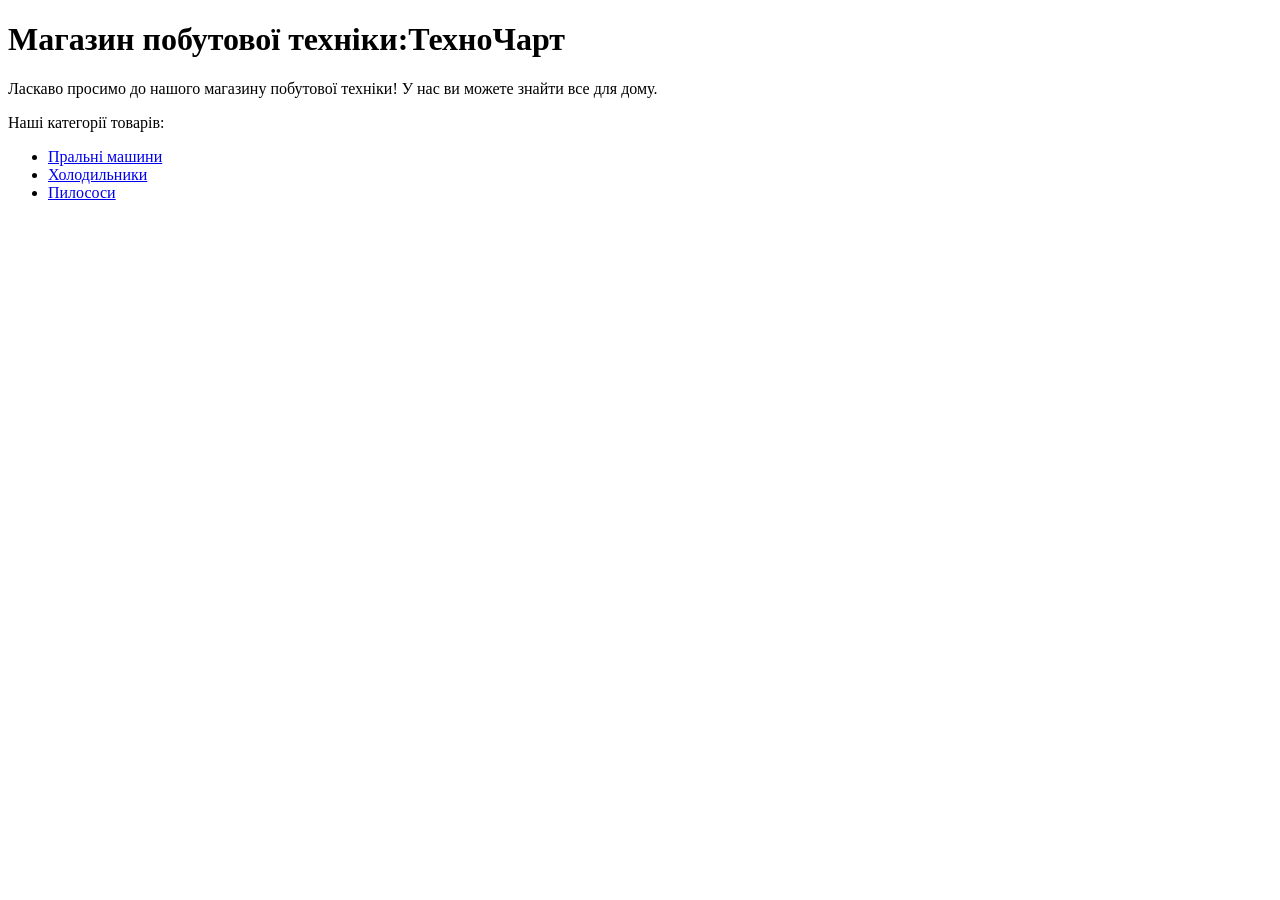
==== index.html @ 2d221dd0 "onevers" ====
<!DOCTYPE html>
<html>

<head>
    <meta charset="UTF-8">
    <meta name="author" content="Сєчко Юліан">
    <title>Магазин побутової техніки</title>
</head>

<body>

    <h1>Магазин побутової техніки:ТехноЧарт</h1>

    <p>Ласкаво просимо до нашого магазину побутової техніки! У нас ви можете знайти все для дому.</p>

    <p>Наші категорії товарів:</p>
    <ul>
        <li><a href="pralka.html">Пральні машини</a></li>
        <li><a href="holodylnyk.html">Холодильники</a></li>
        <li><a href="pylosos.html">Пилососи</a></li>
    </ul>

</body>

</html>
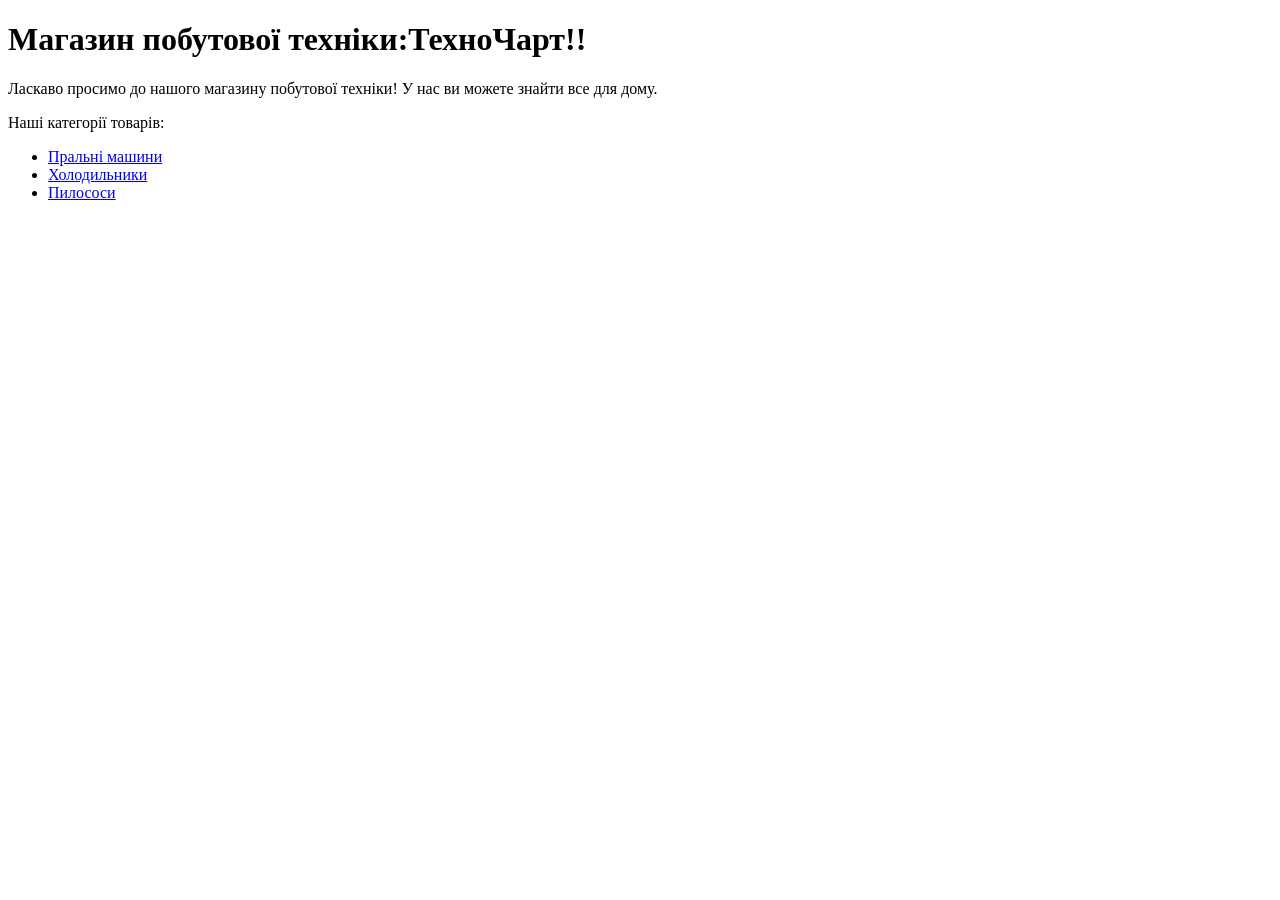
==== commit b72e7120: "першаверсія" ====
--- a/index.html
+++ b/index.html
@@ -9,7 +9,7 @@
 
 <body>
 
-    <h1>Магазин побутової техніки:ТехноЧарт</h1>
+    <h1>Магазин побутової техніки:ТехноЧарт!!</h1>
 
     <p>Ласкаво просимо до нашого магазину побутової техніки! У нас ви можете знайти все для дому.</p>
 
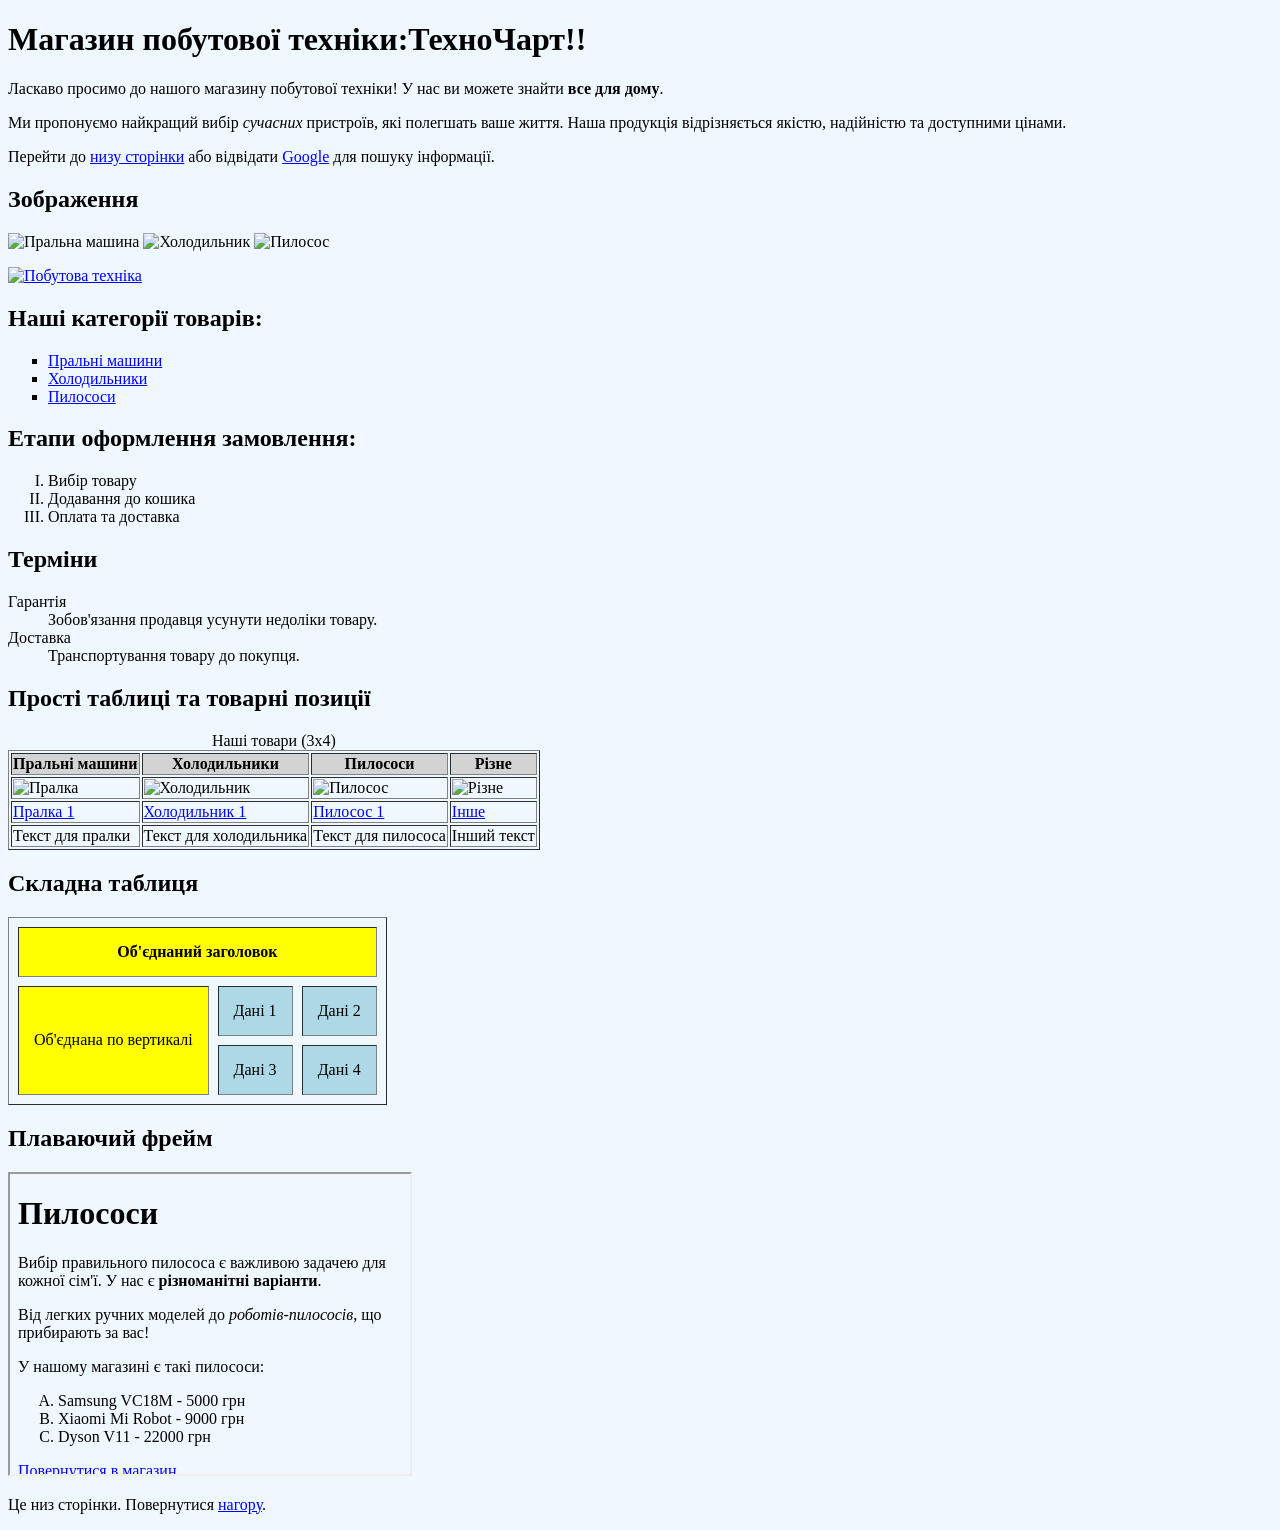
==== commit 1272e9bd: "update1" ====
--- a/index.html
+++ b/index.html
@@ -7,18 +7,121 @@
     <title>Магазин побутової техніки</title>
 </head>
 
-<body>
+<body bgcolor="#f0f8ff" link="blue" vlink="purple" alink="red">
 
-    <h1>Магазин побутової техніки:ТехноЧарт!!</h1>
+    <h1 id="top">Магазин побутової техніки:ТехноЧарт!!</h1>
 
-    <p>Ласкаво просимо до нашого магазину побутової техніки! У нас ви можете знайти все для дому.</p>
+    <p>Ласкаво просимо до нашого магазину побутової техніки! У нас ви можете знайти <b>все для дому</b>.</p>
 
-    <p>Наші категорії товарів:</p>
-    <ul>
+    <p>Ми пропонуємо найкращий вибір <i>сучасних</i> пристроїв, які полегшать ваше життя. Наша продукція відрізняється
+        якістю, надійністю та доступними цінами.</p>
+
+    <p>Перейти до <a href="#bottom">низу сторінки</a> або відвідати <a href="https://google.com"
+            target="_blank">Google</a> для пошуку інформації.</p>
+
+    <h2>Зображення</h2>
+    <p>
+     
+        <img src="https://images.unsplash.com/photo-1584992236310-6edddc08acff?q=80&w=200&h=200&auto=format&fit=crop"
+            alt="Пральна машина">
+
+        
+        <img src="https://images.unsplash.com/photo-1584622650111-993a426fbf0a?q=80&w=200&h=200&auto=format&fit=crop"
+            width="100" height="100" alt="Холодильник">
+
+        <img src="https://images.unsplash.com/photo-1558317374-067fb5f30001?q=80&w=200&h=200&auto=format&fit=crop"
+            width="400" height="400" alt="Пилосос">
+    </p>
+
+    <p>
+ 
+        <a href="https://images.unsplash.com/photo-1626806787426-5911abf4ca5b?q=80&w=800&auto=format&fit=crop"
+            target="_blank">
+            <img src="https://images.unsplash.com/photo-1626806787426-5911abf4ca5b?q=80&w=200&h=200&auto=format&fit=crop"
+                alt="Побутова техніка">
+        </a>
+    </p>
+
+    <h2>Наші категорії товарів:</h2>
+    <ul type="square">
         <li><a href="pralka.html">Пральні машини</a></li>
-        <li><a href="holodylnyk.html">Холодильники</a></li>
+        <li><a href="holodylnyk.html#models">Холодильники</a></li>
         <li><a href="pylosos.html">Пилососи</a></li>
     </ul>
+
+    <h2>Етапи оформлення замовлення:</h2>
+    <ol type="I">
+        <li>Вибір товару</li>
+        <li>Додавання до кошика</li>
+        <li>Оплата та доставка</li>
+    </ol>
+
+    <h2>Терміни</h2>
+    <dl>
+        <dt>Гарантія</dt>
+        <dd>Зобов'язання продавця усунути недоліки товару.</dd>
+        <dt>Доставка</dt>
+        <dd>Транспортування товару до покупця.</dd>
+    </dl>
+
+    <h2>Прості таблиці та товарні позиції</h2>
+    <table border="1">
+        <caption>Наші товари (3x4)</caption>
+        <tr bgcolor="lightgray">
+            <th>Пральні машини</th>
+            <th>Холодильники</th>
+            <th>Пилососи</th>
+            <th>Різне</th>
+        </tr>
+        <tr>
+            <td><img src="https://images.unsplash.com/photo-1584992236310-6edddc08acff?q=80&w=50&h=50&auto=format&fit=crop"
+                    alt="Пралка"></td>
+            <td><img src="https://images.unsplash.com/photo-1584622650111-993a426fbf0a?q=80&w=50&h=50&auto=format&fit=crop"
+                    alt="Холодильник"></td>
+            <td><img src="https://images.unsplash.com/photo-1558317374-067fb5f30001?q=80&w=50&h=50&auto=format&fit=crop"
+                    alt="Пилосос"></td>
+            <td><img src="https://images.unsplash.com/photo-1626806787426-5911abf4ca5b?q=80&w=50&h=50&auto=format&fit=crop"
+                    alt="Різне"></td>
+        </tr>
+        <tr>
+            <td><a href="pralka.html">Пралка 1</a></td>
+            <td><a href="holodylnyk.html">Холодильник 1</a></td>
+            <td><a href="pylosos.html">Пилосос 1</a></td>
+            <td><a href="index.html">Інше</a></td>
+        </tr>
+        <tr>
+            <td>Текст для пралки</td>
+            <td>Текст для холодильника</td>
+            <td>Текст для пилососа</td>
+            <td>Інший текст</td>
+        </tr>
+    </table>
+
+    <h2>Складна таблиця</h2>
+    <table border="1" cellspacing="9" cellpadding="15">
+        <colgroup>
+            <col span="1" style="background-color: yellow;">
+            <col span="2" style="background-color: lightblue;">
+        </colgroup>
+        <tr align="center">
+            <th colspan="3">Об'єднаний заголовок</th>
+        </tr>
+        <tr align="right">
+            <td rowspan="2">Об'єднана по вертикалі</td>
+            <td>Дані 1</td>
+            <td>Дані 2</td>
+        </tr>
+        <tr align="left">
+            <td>Дані 3</td>
+            <td>Дані 4</td>
+        </tr>
+    </table>
+
+    <h2>Плаваючий фрейм</h2>
+    <iframe src="pylosos.html" width="400" height="300" name="myiframe">Ваш браузер не підтримує плаваючі
+        фрейми.</iframe>
+
+    <p id="bottom">Це низ сторінки. Повернутися <a href="#top">нагору</a>.</p>
 
 </body>
 
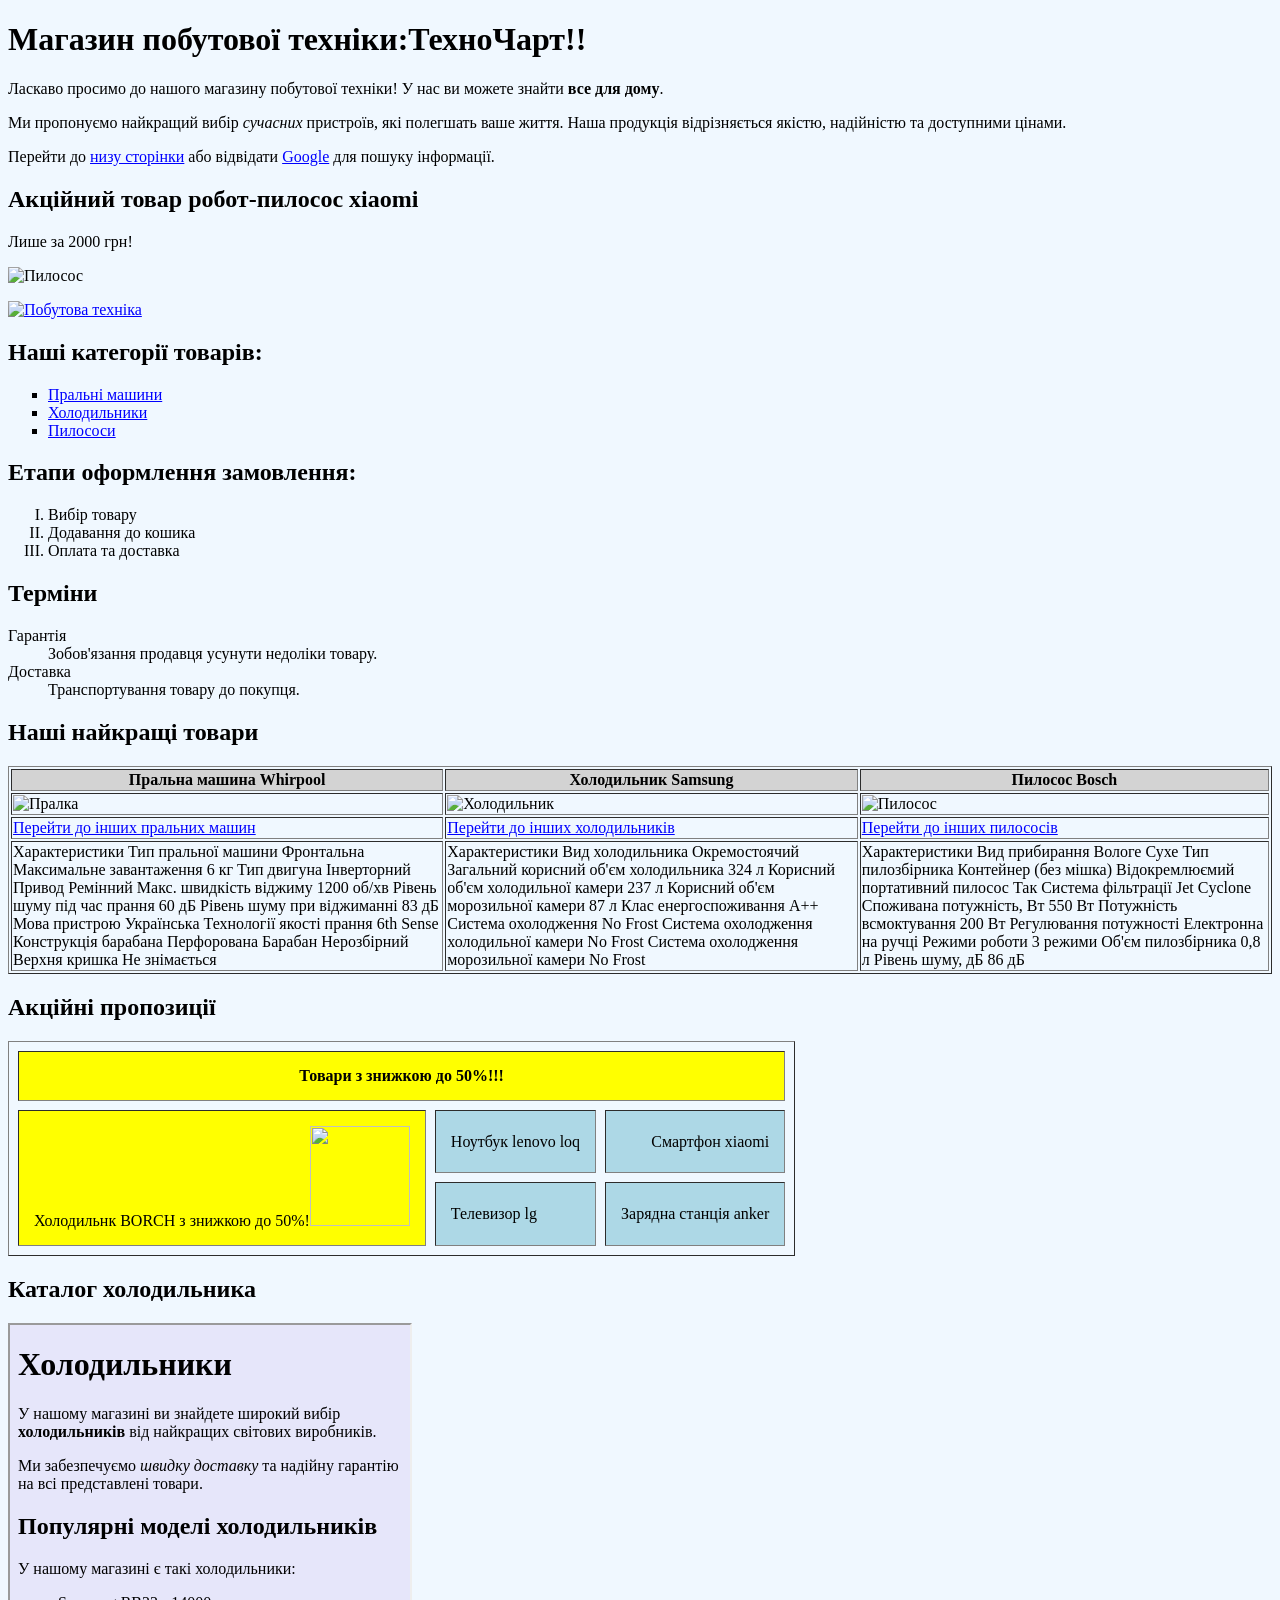
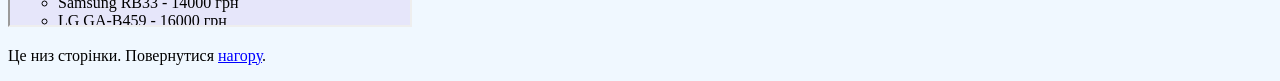
==== commit ce99db79: "Перша зміна" ====
--- a/index.html
+++ b/index.html
@@ -19,22 +19,15 @@
     <p>Перейти до <a href="#bottom">низу сторінки</a> або відвідати <a href="https://google.com"
             target="_blank">Google</a> для пошуку інформації.</p>
 
-    <h2>Зображення</h2>
+    <h2>Акційний товар робот-пилосос xiaomi</h2>
+    <p>Лише за 2000 грн!</p>
     <p>
-     
-        <img src="https://images.unsplash.com/photo-1584992236310-6edddc08acff?q=80&w=200&h=200&auto=format&fit=crop"
-            alt="Пральна машина">
-
-        
-        <img src="https://images.unsplash.com/photo-1584622650111-993a426fbf0a?q=80&w=200&h=200&auto=format&fit=crop"
-            width="100" height="100" alt="Холодильник">
-
         <img src="https://images.unsplash.com/photo-1558317374-067fb5f30001?q=80&w=200&h=200&auto=format&fit=crop"
             width="400" height="400" alt="Пилосос">
     </p>
 
     <p>
- 
+
         <a href="https://images.unsplash.com/photo-1626806787426-5911abf4ca5b?q=80&w=800&auto=format&fit=crop"
             target="_blank">
             <img src="https://images.unsplash.com/photo-1626806787426-5911abf4ca5b?q=80&w=200&h=200&auto=format&fit=crop"
@@ -64,14 +57,12 @@
         <dd>Транспортування товару до покупця.</dd>
     </dl>
 
-    <h2>Прості таблиці та товарні позиції</h2>
+    <h2>Наші найкращі товари</h2>
     <table border="1">
-        <caption>Наші товари (3x4)</caption>
         <tr bgcolor="lightgray">
-            <th>Пральні машини</th>
-            <th>Холодильники</th>
-            <th>Пилососи</th>
-            <th>Різне</th>
+            <th>Пральна машина Whirpool</th>
+            <th>Холодильник Samsung</th>
+            <th>Пилосос Bosch</th>
         </tr>
         <tr>
             <td><img src="https://images.unsplash.com/photo-1584992236310-6edddc08acff?q=80&w=50&h=50&auto=format&fit=crop"
@@ -80,45 +71,106 @@
                     alt="Холодильник"></td>
             <td><img src="https://images.unsplash.com/photo-1558317374-067fb5f30001?q=80&w=50&h=50&auto=format&fit=crop"
                     alt="Пилосос"></td>
-            <td><img src="https://images.unsplash.com/photo-1626806787426-5911abf4ca5b?q=80&w=50&h=50&auto=format&fit=crop"
-                    alt="Різне"></td>
         </tr>
         <tr>
-            <td><a href="pralka.html">Пралка 1</a></td>
-            <td><a href="holodylnyk.html">Холодильник 1</a></td>
-            <td><a href="pylosos.html">Пилосос 1</a></td>
-            <td><a href="index.html">Інше</a></td>
+            <td><a href="pralka.html">Перейти до інших пральних машин</a></td>
+            <td><a href="holodylnyk.html">Перейти до інших холодильників</a></td>
+            <td><a href="pylosos.html">Перейти до інших пилососів</a></td>
         </tr>
         <tr>
-            <td>Текст для пралки</td>
-            <td>Текст для холодильника</td>
-            <td>Текст для пилососа</td>
-            <td>Інший текст</td>
+            <td>Характеристики
+                Тип пральної машини
+                Фронтальна
+                Максимальне завантаження
+                6 кг
+                Тип двигуна
+                Інверторний
+                Привод
+                Ремінний
+                Макс. швидкість віджиму
+                1200 об/хв
+                Рівень шуму під час прання
+                60 дБ
+                Рівень шуму при віджиманні
+                83 дБ
+                Мова пристрою
+                Українська
+                Технології якості прання
+                6th Sense
+                Конструкція барабана
+                Перфорована
+                Барабан
+                Нерозбірний
+                Верхня кришка
+                Не знімається
+            </td>
+            <td>Характеристики
+                Вид холодильника
+                Окремостоячий
+                Загальний корисний об'єм холодильника
+                324 л
+                Корисний об'єм холодильної камери
+                237 л
+                Корисний об'єм морозильної камери
+                87 л
+                Клас енергоспоживання
+                A++
+                Система охолодження
+                No Frost
+                Система охолодження холодильної камери
+                No Frost
+                Система охолодження морозильної камери
+                No Frost</td>
+            <td> Характеристики
+                Вид прибирання
+                Вологе
+                Сухе
+                Тип пилозбірника
+                Контейнер (без мішка)
+                Відокремлюємий портативний пилосос
+                Так
+                Система фільтрації
+                Jet Cyclone
+                Споживана потужність, Вт
+                550 Вт
+                Потужність всмоктування
+                200 Вт
+                Регулювання потужності
+                Електронна на ручці
+                Режими роботи
+                3 режими
+                Об'єм пилозбірника
+                0,8 л
+                Рівень шуму, дБ
+                86 дБ</td>
         </tr>
     </table>
 
-    <h2>Складна таблиця</h2>
+    <h2>Акційні пропозиції</h2>
     <table border="1" cellspacing="9" cellpadding="15">
         <colgroup>
             <col span="1" style="background-color: yellow;">
             <col span="2" style="background-color: lightblue;">
         </colgroup>
         <tr align="center">
-            <th colspan="3">Об'єднаний заголовок</th>
+            <th colspan="3">Товари з знижкою до 50%!!!</th>
         </tr>
         <tr align="right">
-            <td rowspan="2">Об'єднана по вертикалі</td>
-            <td>Дані 1</td>
-            <td>Дані 2</td>
+            <td rowspan="2">Холодильнк BORCH з знижкою до 50%!<img
+                    src="https://scdn.comfy.ua/89fc351a-22e7-41ee-8321-f8a9356ca351/https://cdn.comfy.ua/media/catalog/product/b/o/bosch_kgn36vl326.jpg/w_1440"
+                    width="100" height="100">
+            </td>
+            <td>Ноутбук lenovo loq</td>
+            <td>Смартфон xiaomi</td>
         </tr>
         <tr align="left">
-            <td>Дані 3</td>
-            <td>Дані 4</td>
+            <td>Телевизор lg</td>
+            <td>Зарядна станція anker</td>
         </tr>
     </table>
 
-    <h2>Плаваючий фрейм</h2>
-    <iframe src="pylosos.html" width="400" height="300" name="myiframe">Ваш браузер не підтримує плаваючі
+    <h2>Каталог холодильника</h2>
+    <iframe src="holodylnyk.html" width="400" height="300" name="myiframe">Ваш браузер не підтримує плаваючі
         фрейми.</iframe>
 
     <p id="bottom">Це низ сторінки. Повернутися <a href="#top">нагору</a>.</p>
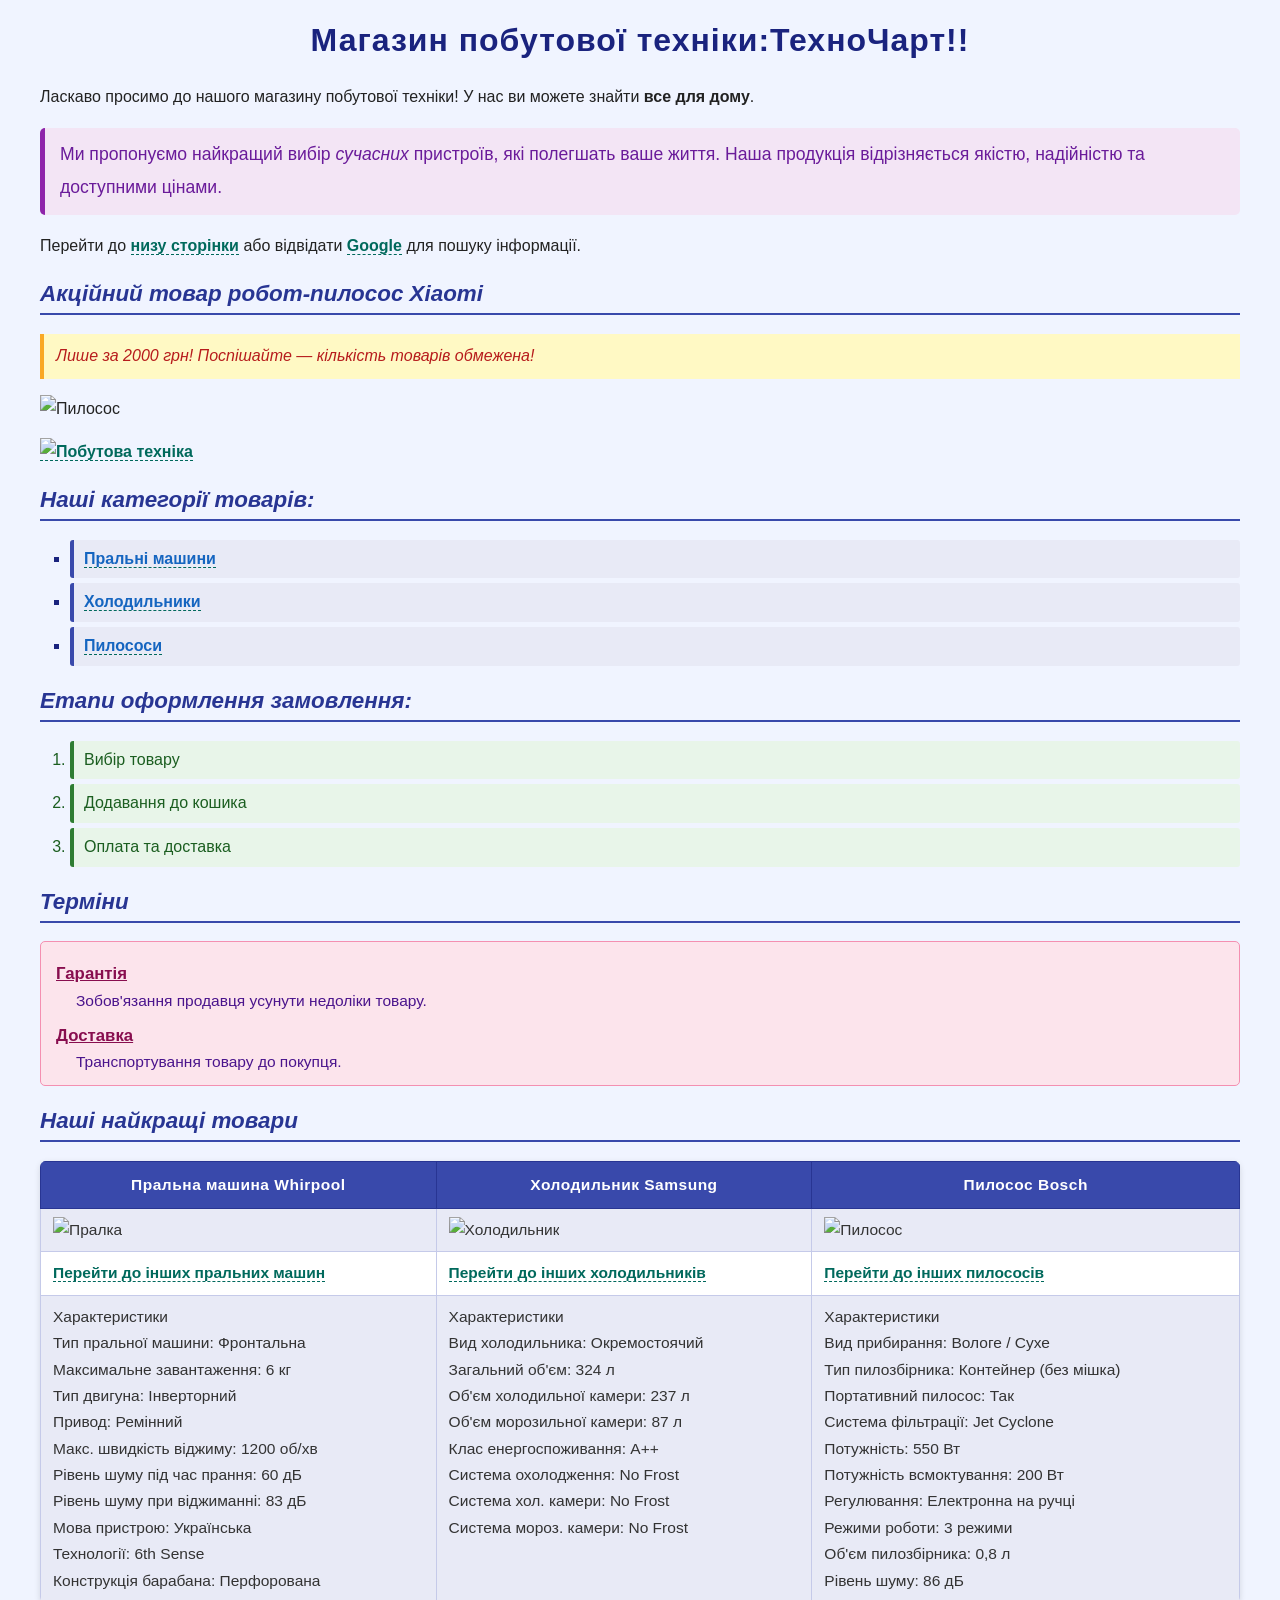
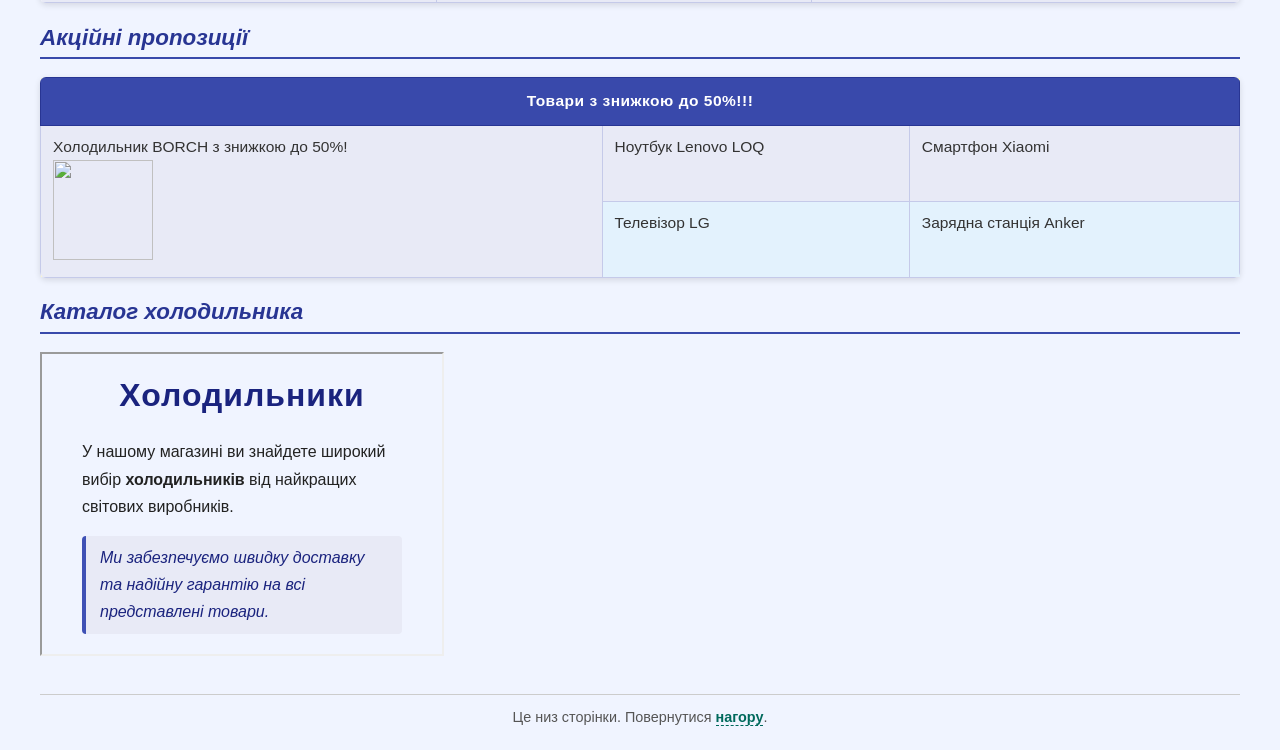
==== commit f0bf6a6d: "підключення CSS" ====
--- a/index.html
+++ b/index.html
@@ -5,29 +5,57 @@
     <meta charset="UTF-8">
     <meta name="author" content="Сєчко Юліан">
     <title>Магазин побутової техніки</title>
+
+
+    <link rel="stylesheet" href="styles.css">
+
+
+    <style>
+        a {
+            color: #00695c;
+            text-decoration: none;
+            font-weight: bold;
+            border-bottom: 1px dashed #00695c;
+        }
+
+        a:hover {
+            color: #004d40;
+            border-bottom: 2px solid #004d40;
+        }
+
+        a:visited {
+            color: #4a148c;
+        }
+    </style>
 </head>
 
-<body bgcolor="#f0f8ff" link="blue" vlink="purple" alink="red">
+<body>
 
     <h1 id="top">Магазин побутової техніки:ТехноЧарт!!</h1>
 
     <p>Ласкаво просимо до нашого магазину побутової техніки! У нас ви можете знайти <b>все для дому</b>.</p>
 
-    <p>Ми пропонуємо найкращий вибір <i>сучасних</i> пристроїв, які полегшать ваше життя. Наша продукція відрізняється
-        якістю, надійністю та доступними цінами.</p>
+
+    <p
+        style="font-size: 1.1em; color: #6a1b9a; background-color: #f3e5f5; padding: 10px 15px; border-radius: 5px; border-left: 5px solid #8e24aa; line-height: 1.9;">
+        Ми пропонуємо найкращий вибір <i>сучасних</i> пристроїв, які полегшать ваше життя.
+        Наша продукція відрізняється якістю, надійністю та доступними цінами.
+    </p>
 
     <p>Перейти до <a href="#bottom">низу сторінки</a> або відвідати <a href="https://google.com"
             target="_blank">Google</a> для пошуку інформації.</p>
 
-    <h2>Акційний товар робот-пилосос xiaomi</h2>
-    <p>Лише за 2000 грн!</p>
+    <h2>Акційний товар робот-пилосос Xiaomi</h2>
+
+
+    <p class="highlight-paragraph">Лише за 2000 грн! Поспішайте — кількість товарів обмежена!</p>
+
     <p>
         <img src="https://images.unsplash.com/photo-1558317374-067fb5f30001?q=80&w=200&h=200&auto=format&fit=crop"
             width="400" height="400" alt="Пилосос">
     </p>
 
     <p>
-
         <a href="https://images.unsplash.com/photo-1626806787426-5911abf4ca5b?q=80&w=800&auto=format&fit=crop"
             target="_blank">
             <img src="https://images.unsplash.com/photo-1626806787426-5911abf4ca5b?q=80&w=200&h=200&auto=format&fit=crop"
@@ -36,14 +64,14 @@
     </p>
 
     <h2>Наші категорії товарів:</h2>
-    <ul type="square">
+    <ul>
         <li><a href="pralka.html">Пральні машини</a></li>
         <li><a href="holodylnyk.html#models">Холодильники</a></li>
         <li><a href="pylosos.html">Пилососи</a></li>
     </ul>
 
     <h2>Етапи оформлення замовлення:</h2>
-    <ol type="I">
+    <ol>
         <li>Вибір товару</li>
         <li>Додавання до кошика</li>
         <li>Оплата та доставка</li>
@@ -58,8 +86,8 @@
     </dl>
 
     <h2>Наші найкращі товари</h2>
-    <table border="1">
-        <tr bgcolor="lightgray">
+    <table>
+        <tr>
             <th>Пральна машина Whirpool</th>
             <th>Холодильник Samsung</th>
             <th>Пилосос Bosch</th>
@@ -78,94 +106,63 @@
             <td><a href="pylosos.html">Перейти до інших пилососів</a></td>
         </tr>
         <tr>
-            <td>Характеристики
-                Тип пральної машини
-                Фронтальна
-                Максимальне завантаження
-                6 кг
-                Тип двигуна
-                Інверторний
-                Привод
-                Ремінний
-                Макс. швидкість віджиму
-                1200 об/хв
-                Рівень шуму під час прання
-                60 дБ
-                Рівень шуму при віджиманні
-                83 дБ
-                Мова пристрою
-                Українська
-                Технології якості прання
-                6th Sense
-                Конструкція барабана
-                Перфорована
-                Барабан
-                Нерозбірний
-                Верхня кришка
-                Не знімається
+            <td>Характеристики<br>
+                Тип пральної машини: Фронтальна<br>
+                Максимальне завантаження: 6 кг<br>
+                Тип двигуна: Інверторний<br>
+                Привод: Ремінний<br>
+                Макс. швидкість віджиму: 1200 об/хв<br>
+                Рівень шуму під час прання: 60 дБ<br>
+                Рівень шуму при віджиманні: 83 дБ<br>
+                Мова пристрою: Українська<br>
+                Технології: 6th Sense<br>
+                Конструкція барабана: Перфорована
             </td>
-            <td>Характеристики
-                Вид холодильника
-                Окремостоячий
-                Загальний корисний об'єм холодильника
-                324 л
-                Корисний об'єм холодильної камери
-                237 л
-                Корисний об'єм морозильної камери
-                87 л
-                Клас енергоспоживання
-                A++
-                Система охолодження
-                No Frost
-                Система охолодження холодильної камери
-                No Frost
-                Система охолодження морозильної камери
-                No Frost</td>
-            <td> Характеристики
-                Вид прибирання
-                Вологе
-                Сухе
-                Тип пилозбірника
-                Контейнер (без мішка)
-                Відокремлюємий портативний пилосос
-                Так
-                Система фільтрації
-                Jet Cyclone
-                Споживана потужність, Вт
-                550 Вт
-                Потужність всмоктування
-                200 Вт
-                Регулювання потужності
-                Електронна на ручці
-                Режими роботи
-                3 режими
-                Об'єм пилозбірника
-                0,8 л
-                Рівень шуму, дБ
-                86 дБ</td>
+            <td>Характеристики<br>
+                Вид холодильника: Окремостоячий<br>
+                Загальний об'єм: 324 л<br>
+                Об'єм холодильної камери: 237 л<br>
+                Об'єм морозильної камери: 87 л<br>
+                Клас енергоспоживання: A++<br>
+                Система охолодження: No Frost<br>
+                Система хол. камери: No Frost<br>
+                Система мороз. камери: No Frost
+            </td>
+            <td>Характеристики<br>
+                Вид прибирання: Вологе / Сухе<br>
+                Тип пилозбірника: Контейнер (без мішка)<br>
+                Портативний пилосос: Так<br>
+                Система фільтрації: Jet Cyclone<br>
+                Потужність: 550 Вт<br>
+                Потужність всмоктування: 200 Вт<br>
+                Регулювання: Електронна на ручці<br>
+                Режими роботи: 3 режими<br>
+                Об'єм пилозбірника: 0,8 л<br>
+                Рівень шуму: 86 дБ
+            </td>
         </tr>
     </table>
 
     <h2>Акційні пропозиції</h2>
-    <table border="1" cellspacing="9" cellpadding="15">
+    <table cellspacing="9" cellpadding="15">
         <colgroup>
-            <col span="1" style="background-color: yellow;">
-            <col span="2" style="background-color: lightblue;">
+            <col span="1" style="background-color: #fff9c4;">
+            <col span="2" style="background-color: #e3f2fd;">
         </colgroup>
-        <tr align="center">
+        <tr>
             <th colspan="3">Товари з знижкою до 50%!!!</th>
         </tr>
-        <tr align="right">
-            <td rowspan="2">Холодильнк BORCH з знижкою до 50%!<img
-                    src="https://scdn.comfy.ua/89fc351a-22e7-41ee-8321-f8a9356ca351/https://cdn.comfy.ua/media/catalog/product/b/o/bosch_kgn36vl326.jpg/w_1440"
+        <tr>
+            <td rowspan="2">Холодильник BORCH з знижкою до 50%!<br>
+                <img src="https://scdn.comfy.ua/89fc351a-22e7-41ee-8321-f8a9356ca351/https://cdn.comfy.ua/media/catalog/product/b/o/bosch_kgn36vl326.jpg/w_1440"
                     width="100" height="100">
             </td>
-            <td>Ноутбук lenovo loq</td>
-            <td>Смартфон xiaomi</td>
+            <td>Ноутбук Lenovo LOQ</td>
+            <td>Смартфон Xiaomi</td>
         </tr>
-        <tr align="left">
-            <td>Телевизор lg</td>
-            <td>Зарядна станція anker</td>
+        <tr>
+            <td>Телевізор LG</td>
+            <td>Зарядна станція Anker</td>
         </tr>
     </table>
 
--- a/styles.css
+++ b/styles.css
@@ -0,0 +1,199 @@
+/* ========================================
+   styles.css — Зовнішній таблиця стилів
+   Магазин побутової техніки: ТехноЧарт
+   ======================================== */
+
+/* --- BODY --- */
+body {
+    background-color: #f0f4ff;
+    font-family: Arial, Helvetica, sans-serif;
+    font-size: 16px;
+    color: #222222;
+    line-height: 1.7;
+    margin: 20px 40px;
+}
+
+/* --- ЗАГОЛОВКИ (HN) --- */
+h1 {
+    font-size: 2em;
+    color: #1a237e;
+    font-style: normal;
+    font-weight: bold;
+    line-height: 1.3;
+    text-align: center;
+    letter-spacing: 1px;
+}
+
+h2 {
+    font-size: 1.4em;
+    color: #283593;
+    font-style: italic;
+    line-height: 1.4;
+    text-align: left;
+    border-bottom: 2px solid #3949ab;
+    padding-bottom: 4px;
+}
+
+h3 {
+    font-size: 1.1em;
+    color: #3949ab;
+    text-align: left;
+    line-height: 1.4;
+}
+
+/* --- ПОСИЛАННЯ (зовнішній рівень) --- */
+a {
+    color: #1565c0;
+    text-decoration: underline;
+    font-weight: normal;
+}
+
+a:hover {
+    color: #e53935;
+    text-decoration: none;
+}
+
+a:visited {
+    color: #6a1b9a;
+}
+
+a:active {
+    color: #e53935;
+}
+
+/* --- КЛАС: абзац-виділення --- */
+.highlight-paragraph {
+    color: #b71c1c !important;   /* !important для перевизначення */
+    background-color: #fff9c4;
+    border-left: 4px solid #f9a825;
+    padding: 8px 12px;
+    font-size: 1em;
+    line-height: 1.8;
+    font-style: italic;
+}
+
+/* --- ІДЕНТИФІКАТОР: верхній якір --- */
+#top {
+    margin-top: 0;
+}
+
+/* --- ІДЕНТИФІКАТОР: нижній рядок --- */
+#bottom {
+    text-align: center;
+    color: #555555;
+    font-size: 0.9em;
+    margin-top: 30px;
+    border-top: 1px solid #cccccc;
+    padding-top: 10px;
+}
+
+/* ========================================
+   СТИЛІ ДЛЯ СПИСКІВ
+   ======================================== */
+
+/* --- Маркований список (ul) --- */
+ul {
+    list-style-type: square;
+    margin: 12px 0 12px 30px;
+    padding: 0;
+    color: #1a237e;
+    font-size: 1em;
+    line-height: 1.8;
+}
+
+ul li {
+    background-color: #e8eaf6;
+    margin-bottom: 5px;
+    padding: 5px 10px;
+    border-left: 4px solid #3949ab;
+    border-radius: 3px;
+}
+
+ul li a {
+    color: #1565c0;
+    font-weight: bold;
+}
+
+/* --- Нумерований список (ol) --- */
+ol {
+    list-style-type: decimal;
+    margin: 12px 0 12px 30px;
+    padding: 0;
+    color: #1b5e20;
+    font-size: 1em;
+    line-height: 1.8;
+}
+
+ol li {
+    background-color: #e8f5e9;
+    margin-bottom: 5px;
+    padding: 5px 10px;
+    border-left: 4px solid #2e7d32;
+    border-radius: 3px;
+}
+
+/* --- Список визначень (dl/dt/dd) --- */
+dl {
+    margin: 12px 0;
+    padding: 10px 15px;
+    background-color: #fce4ec;
+    border: 1px solid #f48fb1;
+    border-radius: 5px;
+}
+
+dt {
+    font-weight: bold;
+    font-size: 1.05em;
+    color: #880e4f;
+    margin-top: 8px;
+    text-decoration: underline;
+}
+
+dd {
+    margin-left: 20px;
+    color: #4a148c;
+    font-size: 0.97em;
+    line-height: 1.6;
+}
+
+/* ========================================
+   СТИЛІ ДЛЯ ТАБЛИЦЬ
+   ======================================== */
+
+table {
+    width: 100%;
+    border-collapse: collapse;
+    margin: 18px 0;
+    font-size: 0.97em;
+    background-color: #ffffff;
+    box-shadow: 0 2px 6px rgba(0, 0, 0, 0.12);
+    border-radius: 6px;
+    overflow: hidden;
+}
+
+th {
+    background-color: #3949ab;
+    color: #ffffff;
+    font-size: 1em;
+    font-weight: bold;
+    padding: 10px 14px;
+    text-align: center;
+    border: 1px solid #283593;
+    letter-spacing: 0.5px;
+}
+
+td {
+    padding: 8px 12px;
+    text-align: left;
+    border: 1px solid #c5cae9;
+    color: #333333;
+    vertical-align: top;
+}
+
+tr:nth-child(even) td {
+    background-color: #e8eaf6;
+}
+
+tr:hover td {
+    background-color: #bbdefb;
+}
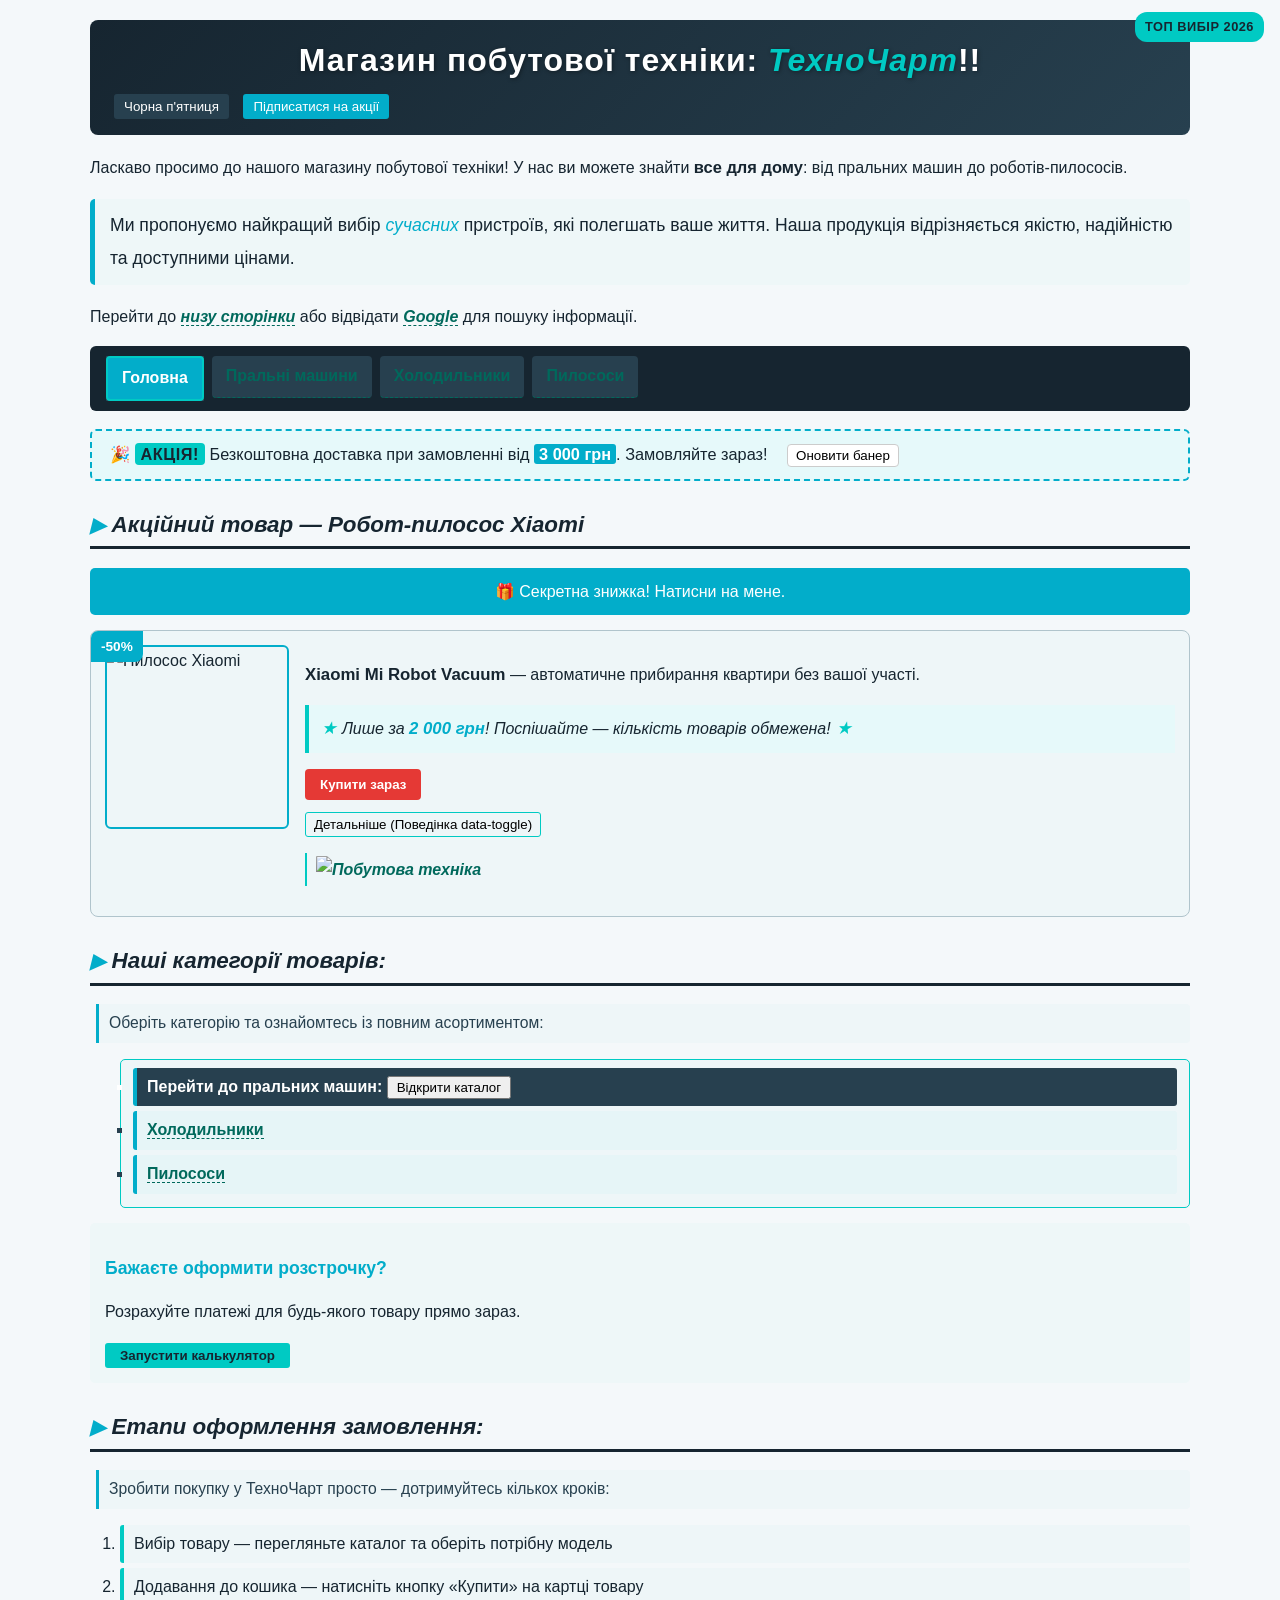
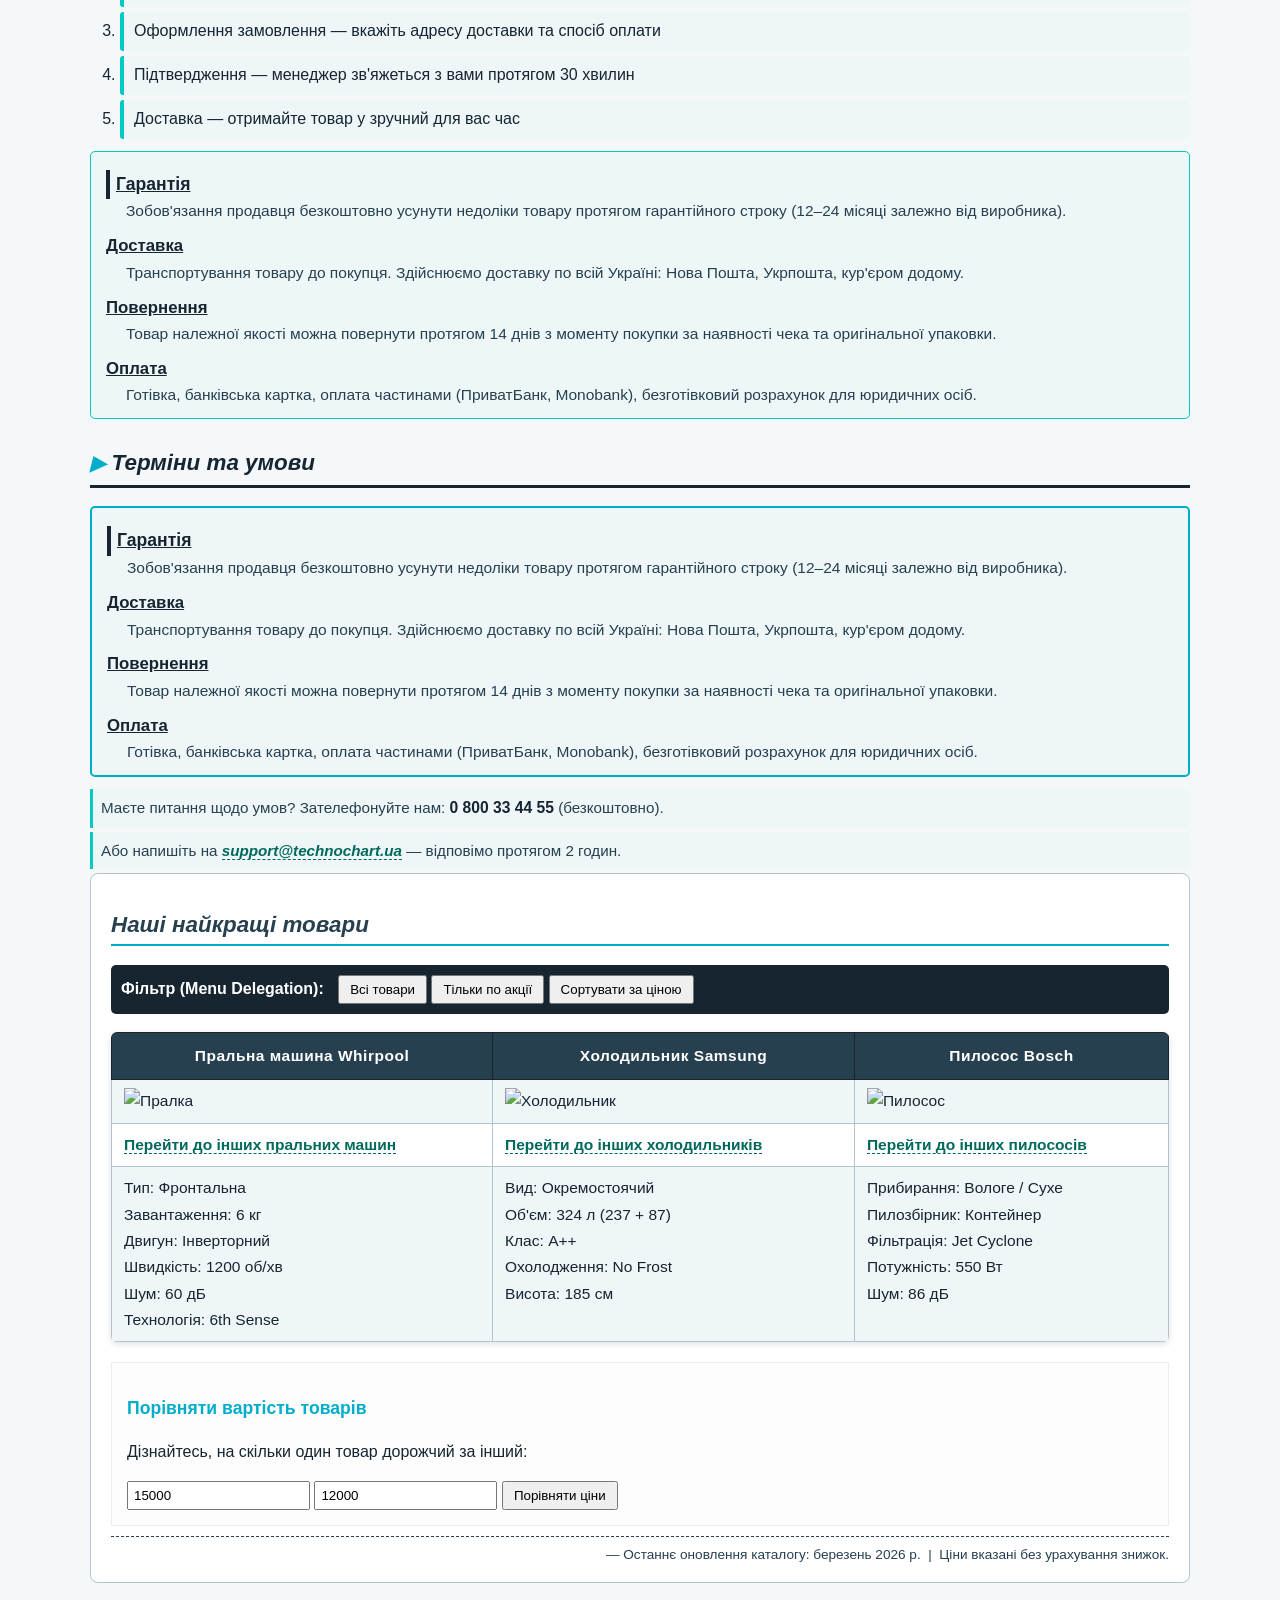
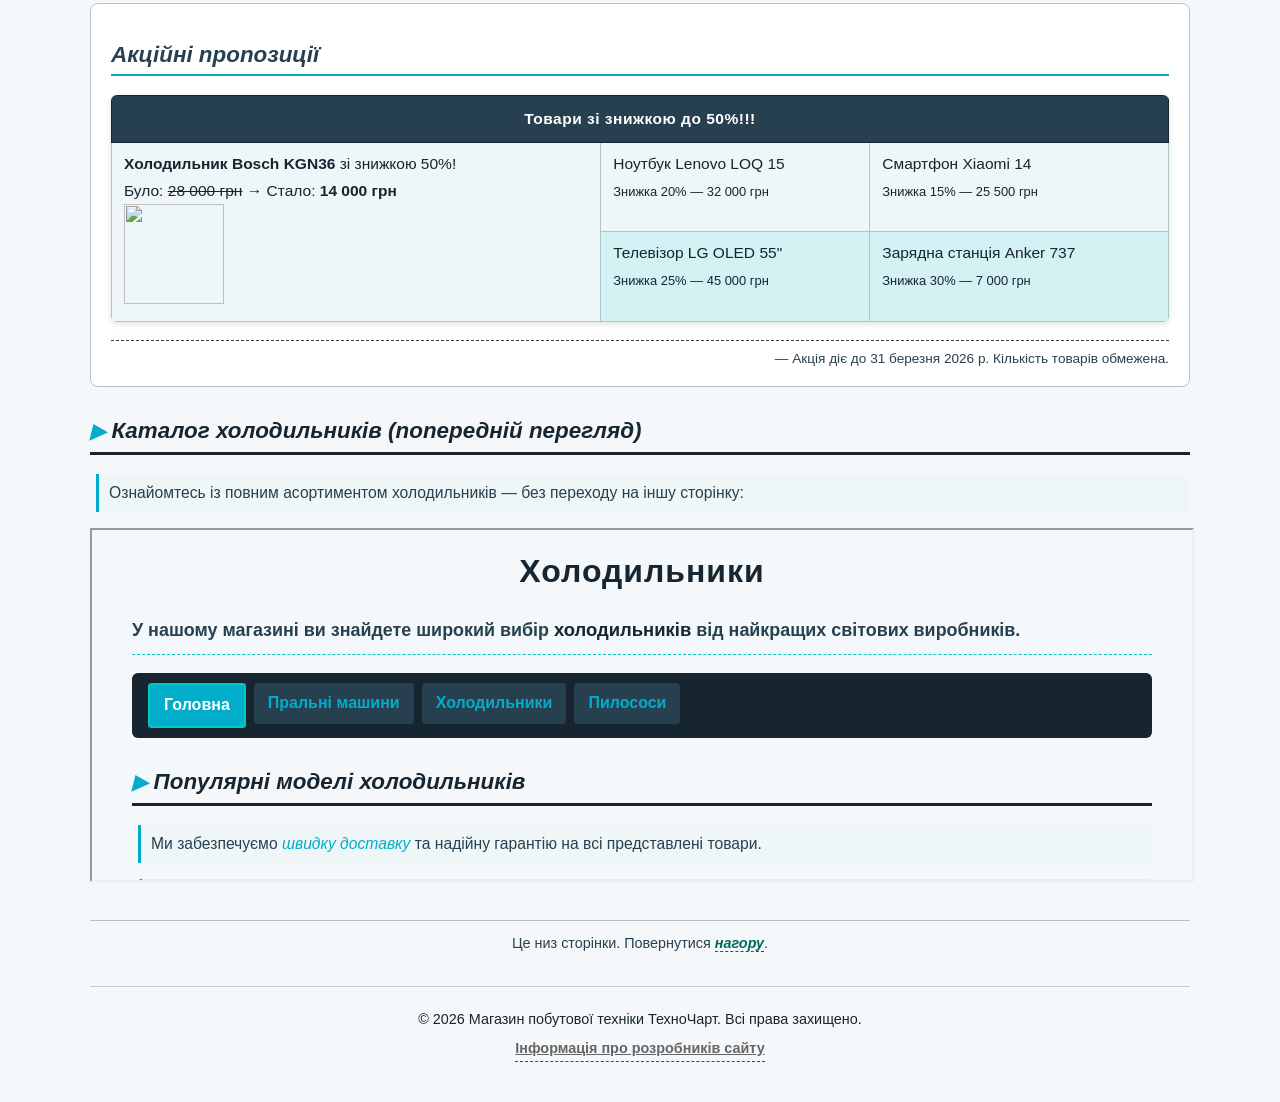
==== commit ecc6cc6c: "laba7" ====
--- a/index.html
+++ b/index.html
@@ -4,174 +4,349 @@
 <head>
     <meta charset="UTF-8">
     <meta name="author" content="Сєчко Юліан">
-    <title>Магазин побутової техніки</title>
-
+    <title>Магазин побутової техніки — ТехноЧарт</title>
 
     <link rel="stylesheet" href="styles.css">
 
-
     <style>
-        a {
+        a:link {
             color: #00695c;
             text-decoration: none;
             font-weight: bold;
             border-bottom: 1px dashed #00695c;
         }
 
+        a:visited {
+            color: #6a1b9a;
+            border-bottom-color: #6a1b9a;
+        }
+
         a:hover {
             color: #004d40;
             border-bottom: 2px solid #004d40;
         }
 
-        a:visited {
-            color: #4a148c;
+        a:active {
+            color: #b71c1c;
+            border-bottom: 2px solid #b71c1c;
         }
     </style>
 </head>
 
 <body>
 
-    <h1 id="top">Магазин побутової техніки:ТехноЧарт!!</h1>
-
-    <p>Ласкаво просимо до нашого магазину побутової техніки! У нас ви можете знайти <b>все для дому</b>.</p>
-
-
-    <p
-        style="font-size: 1.1em; color: #6a1b9a; background-color: #f3e5f5; padding: 10px 15px; border-radius: 5px; border-left: 5px solid #8e24aa; line-height: 1.9;">
-        Ми пропонуємо найкращий вибір <i>сучасних</i> пристроїв, які полегшать ваше життя.
-        Наша продукція відрізняється якістю, надійністю та доступними цінами.
-    </p>
-
-    <p>Перейти до <a href="#bottom">низу сторінки</a> або відвідати <a href="https://google.com"
-            target="_blank">Google</a> для пошуку інформації.</p>
-
-    <h2>Акційний товар робот-пилосос Xiaomi</h2>
-
-
-    <p class="highlight-paragraph">Лише за 2000 грн! Поспішайте — кількість товарів обмежена!</p>
-
-    <p>
-        <img src="https://images.unsplash.com/photo-1558317374-067fb5f30001?q=80&w=200&h=200&auto=format&fit=crop"
-            width="400" height="400" alt="Пилосос">
-    </p>
-
-    <p>
-        <a href="https://images.unsplash.com/photo-1626806787426-5911abf4ca5b?q=80&w=800&auto=format&fit=crop"
-            target="_blank">
-            <img src="https://images.unsplash.com/photo-1626806787426-5911abf4ca5b?q=80&w=200&h=200&auto=format&fit=crop"
-                alt="Побутова техніка">
-        </a>
-    </p>
-
-    <h2>Наші категорії товарів:</h2>
-    <ul>
-        <li><a href="pralka.html">Пральні машини</a></li>
-        <li><a href="holodylnyk.html#models">Холодильники</a></li>
-        <li><a href="pylosos.html">Пилососи</a></li>
-    </ul>
-
-    <h2>Етапи оформлення замовлення:</h2>
-    <ol>
-        <li>Вибір товару</li>
-        <li>Додавання до кошика</li>
-        <li>Оплата та доставка</li>
-    </ol>
-
-    <h2>Терміни</h2>
-    <dl>
-        <dt>Гарантія</dt>
-        <dd>Зобов'язання продавця усунути недоліки товару.</dd>
-        <dt>Доставка</dt>
-        <dd>Транспортування товару до покупця.</dd>
-    </dl>
-
-    <h2>Наші найкращі товари</h2>
-    <table>
-        <tr>
-            <th>Пральна машина Whirpool</th>
-            <th>Холодильник Samsung</th>
-            <th>Пилосос Bosch</th>
-        </tr>
-        <tr>
-            <td><img src="https://images.unsplash.com/photo-1584992236310-6edddc08acff?q=80&w=50&h=50&auto=format&fit=crop"
-                    alt="Пралка"></td>
-            <td><img src="https://images.unsplash.com/photo-1584622650111-993a426fbf0a?q=80&w=50&h=50&auto=format&fit=crop"
-                    alt="Холодильник"></td>
-            <td><img src="https://images.unsplash.com/photo-1558317374-067fb5f30001?q=80&w=50&h=50&auto=format&fit=crop"
-                    alt="Пилосос"></td>
-        </tr>
-        <tr>
-            <td><a href="pralka.html">Перейти до інших пральних машин</a></td>
-            <td><a href="holodylnyk.html">Перейти до інших холодильників</a></td>
-            <td><a href="pylosos.html">Перейти до інших пилососів</a></td>
-        </tr>
-        <tr>
-            <td>Характеристики<br>
-                Тип пральної машини: Фронтальна<br>
-                Максимальне завантаження: 6 кг<br>
-                Тип двигуна: Інверторний<br>
-                Привод: Ремінний<br>
-                Макс. швидкість віджиму: 1200 об/хв<br>
-                Рівень шуму під час прання: 60 дБ<br>
-                Рівень шуму при віджиманні: 83 дБ<br>
-                Мова пристрою: Українська<br>
-                Технології: 6th Sense<br>
-                Конструкція барабана: Перфорована
-            </td>
-            <td>Характеристики<br>
-                Вид холодильника: Окремостоячий<br>
-                Загальний об'єм: 324 л<br>
-                Об'єм холодильної камери: 237 л<br>
-                Об'єм морозильної камери: 87 л<br>
-                Клас енергоспоживання: A++<br>
-                Система охолодження: No Frost<br>
-                Система хол. камери: No Frost<br>
-                Система мороз. камери: No Frost
-            </td>
-            <td>Характеристики<br>
-                Вид прибирання: Вологе / Сухе<br>
-                Тип пилозбірника: Контейнер (без мішка)<br>
-                Портативний пилосос: Так<br>
-                Система фільтрації: Jet Cyclone<br>
-                Потужність: 550 Вт<br>
-                Потужність всмоктування: 200 Вт<br>
-                Регулювання: Електронна на ручці<br>
-                Режими роботи: 3 режими<br>
-                Об'єм пилозбірника: 0,8 л<br>
-                Рівень шуму: 86 дБ
-            </td>
-        </tr>
-    </table>
-
-    <h2>Акційні пропозиції</h2>
-    <table cellspacing="9" cellpadding="15">
-        <colgroup>
-            <col span="1" style="background-color: #fff9c4;">
-            <col span="2" style="background-color: #e3f2fd;">
-        </colgroup>
-        <tr>
-            <th colspan="3">Товари з знижкою до 50%!!!</th>
-        </tr>
-        <tr>
-            <td rowspan="2">Холодильник BORCH з знижкою до 50%!<br>
-                <img src="https://scdn.comfy.ua/89fc351a-22e7-41ee-8321-f8a9356ca351/https://cdn.comfy.ua/media/catalog/product/b/o/bosch_kgn36vl326.jpg/w_1440"
-                    width="100" height="100">
-            </td>
-            <td>Ноутбук Lenovo LOQ</td>
-            <td>Смартфон Xiaomi</td>
-        </tr>
-        <tr>
-            <td>Телевізор LG</td>
-            <td>Зарядна станція Anker</td>
-        </tr>
-    </table>
-
-    <h2>Каталог холодильника</h2>
-    <iframe src="holodylnyk.html" width="400" height="300" name="myiframe">Ваш браузер не підтримує плаваючі
-        фрейми.</iframe>
-
-    <p id="bottom">Це низ сторінки. Повернутися <a href="#top">нагору</a>.</p>
-
+    <div class="page-wrapper">
+
+        <div class="site-header">
+            <h1 id="top">Магазин побутової техніки: <span class="brand-name">ТехноЧарт</span>!!</h1>
+            <div class="header-badge">ТОП вибір 2026</div>
+            <div class="header-actions" style="margin-top: 10px;">
+                <button onclick="activatePromoMode()"
+                    style="padding: 5px 10px; cursor: pointer; background: #27404f; color: #fff; border: none; border-radius: 3px;">Чорна
+                    п'ятниця</button>
+                <button onclick="subscribeNewsletter()"
+                    style="padding: 5px 10px; cursor: pointer; background: #02adca; color: #fff; border: none; border-radius: 3px; margin-left: 10px;">Підписатися
+                    на акції</button>
+            </div>
+        </div>
+
+
+        <p>Ласкаво просимо до нашого магазину побутової техніки! У нас ви можете знайти <b>все для дому</b>: від
+            пральних
+            машин до роботів-пилососів.</p>
+
+        <p
+            style="font-size: 1.1em; color: #162530; background-color: #eef7f8; padding: 10px 15px; border-radius: 5px; border-left: 5px solid #02adca; line-height: 1.9;">
+            Ми пропонуємо найкращий вибір <i>сучасних</i> пристроїв, які полегшать ваше життя.
+            Наша продукція відрізняється якістю, надійністю та доступними цінами.
+        </p>
+
+        <p>Перейти до <a href="#bottom">низу сторінки</a> або відвідати <a href="https://google.com"
+                target="_blank">Google</a> для пошуку інформації.</p>
+
+        <nav>
+            <ul>
+                <li><a href="index.html">Головна</a></li>
+                <li><a href="pralka.html">Пральні машини</a></li>
+                <li><a href="holodylnyk.html">Холодильники</a></li>
+                <li><a href="pylosos.html">Пилососи</a></li>
+            </ul>
+        </nav>
+
+        <div class="promo-banner" id="main-promo-banner">
+            🎉 <span class="promo-label" id="promo-badge">Акція!</span> Безкоштовна доставка при замовленні від <span
+                class="promo-price" id="promo-price-text">3 000 грн</span>.
+            <span id="promo-text-node">Замовляйте зараз!</span>
+            <button onclick="updatePromoDOM()"
+                style="margin-left: 15px; padding: 3px 8px; cursor: pointer; border-radius: 4px; border: 1px solid #ccc; background: white; color: black;">Оновити
+                банер</button>
+        </div>
+
+        <main>
+
+            <section>
+                <h2>Акційний товар — Робот-пилосос Xiaomi</h2>
+                <div id="discount-banner" style="padding: 10px; background: #02adca; color: #fff; cursor: pointer; text-align: center; border-radius: 5px; margin-bottom: 15px;">
+                    🎁 Секретна знижка! Натисни на мене.
+                </div>
+
+                <div class="product-card-float">
+                    <div class="float-badge">-50%</div>
+                    <img id="xiaomi-img" onmouseenter="highlightImage(this)" src="https://images.unsplash.com/photo-1558317374-067fb5f30001?q=80&w=200&h=200&auto=format&fit=crop"
+                        width="180" height="180" alt="Пилосос Xiaomi" style="transition: transform 0.3s ease;">
+                    <div class="float-info">
+                        <p><span class="product-title">Xiaomi Mi Robot Vacuum</span> — автоматичне прибирання квартири
+                            без вашої участі.</p>
+                        <p class="highlight-paragraph">Лише за <span class="price-tag">2 000 грн</span>! Поспішайте —
+                            кількість товарів обмежена!</p>
+                        <button id="buy-btn" style="padding: 8px 15px; background-color: #e53935; color: white; border: none; border-radius: 4px; cursor: pointer; font-weight: bold; margin-bottom: 10px;">Купити зараз</button>
+                        <br>
+                        <button data-toggle-id="xiaomi-specs" style="padding: 4px 8px; cursor: pointer; background: #eef6f8; border: 1px solid #00cac3; border-radius: 3px;">Детальніше (Поведінка data-toggle)</button>
+                        <div id="xiaomi-specs" style="display: none; margin-top: 10px; padding: 10px; background: #f4f8fa; border-left: 3px solid #00cac3;">
+                            <p>Технологія <span class="tech-label">LIDAR</span> дозволяє роботу точно картувати кімнату і
+                                уникати перешкод. Ідеально для квартир будь-якого планування.</p>
+                        </div>
+                        <p>
+                            <a href="https://images.unsplash.com/photo-1626806787426-5911abf4ca5b?q=80&w=800&auto=format&fit=crop"
+                                target="_blank">
+                                <img src="https://images.unsplash.com/photo-1626806787426-5911abf4ca5b?q=80&w=200&h=200&auto=format&fit=crop"
+                                    alt="Побутова техніка">
+                            </a>
+                        </p>
+                    </div>
+                    <div class="clearfix"></div>
+                </div>
+            </section>
+
+
+            <section class="product-section">
+                <h2>Наші категорії товарів:</h2>
+
+                <p>Оберіть категорію та ознайомтесь із повним асортиментом:</p>
+
+                <ul>
+                    <li>
+                        Перейти до пральних машин:
+                        <button onclick="goToPralki()" style="padding: 2px 8px; cursor: pointer;">Відкрити
+                            каталог</button>
+                    </li>
+                    <li><a href="holodylnyk.html#models">Холодильники</a></li>
+                    <li><a href="pylosos.html">Пилососи</a></li>
+                </ul>
+
+                <div style="background: #eef7f8; padding: 15px; border-radius: 5px; margin-top: 15px;">
+                    <h3>Бажаєте оформити розстрочку?</h3>
+                    <p>Розрахуйте платежі для будь-якого товару прямо зараз.</p>
+                    <button onclick="calculateInstallment()"
+                        style="padding: 5px 15px; background: #00cac3; color: #162530; font-weight: bold; border: none; border-radius: 3px; cursor: pointer;">Запустити
+                        калькулятор</button>
+                </div>
+            </section>
+
+            <section class="order-section">
+                <h2>Етапи оформлення замовлення:</h2>
+
+                <p>Зробити покупку у ТехноЧарт просто — дотримуйтесь кількох кроків:</p>
+
+                <ol id="order-steps" style="cursor: pointer;">
+                    <li>Вибір товару — перегляньте каталог та оберіть потрібну модель</li>
+                    <li>Додавання до кошика — натисніть кнопку «Купити» на картці товару</li>
+                    <li>Оформлення замовлення — вкажіть адресу доставки та спосіб оплати</li>
+                    <li>Підтвердження — менеджер зв'яжеться з вами протягом 30 хвилин</li>
+                    <li>Доставка — отримайте товар у зручний для вас час</li>
+                </ol>
+            </section>
+
+            <section class="specs-section">
+                <dl>
+                    <dt>Гарантія</dt>
+                    <dd>Зобов'язання продавця безкоштовно усунути недоліки товару протягом гарантійного строку (12–24
+                        місяці
+                        залежно від виробника).</dd>
+                    <dt>Доставка</dt>
+                    <dd>Транспортування товару до покупця. Здійснюємо доставку по всій Україні: Нова Пошта, Укрпошта,
+                        кур'єром додому.</dd>
+                    <dt>Повернення</dt>
+                    <dd>Товар належної якості можна повернути протягом 14 днів з моменту покупки за наявності чека та
+                        оригінальної упаковки.</dd>
+                    <dt>Оплата</dt>
+                    <dd>Готівка, банківська картка, оплата частинами (ПриватБанк, Monobank), безготівковий розрахунок
+                        для
+                        юридичних осіб.</dd>
+                </dl>
+                <h2>Терміни та умови</h2>
+
+
+                <dl>
+                    <dt>Гарантія</dt>
+                    <dd>Зобов'язання продавця безкоштовно усунути недоліки товару протягом гарантійного строку (12–24
+                        місяці
+                        залежно від виробника).</dd>
+                    <dt>Доставка</dt>
+                    <dd>Транспортування товару до покупця. Здійснюємо доставку по всій Україні: Нова Пошта, Укрпошта,
+                        кур'єром додому.</dd>
+                    <dt>Повернення</dt>
+                    <dd>Товар належної якості можна повернути протягом 14 днів з моменту покупки за наявності чека та
+                        оригінальної упаковки.</dd>
+                    <dt>Оплата</dt>
+                    <dd>Готівка, банківська картка, оплата частинами (ПриватБанк, Monobank), безготівковий розрахунок
+                        для
+                        юридичних осіб.</dd>
+                </dl>
+
+
+                <p>Маєте питання щодо умов? Зателефонуйте нам: <b>0 800 33 44 55</b> (безкоштовно).</p>
+                <p>Або напишіть на <a href="mailto:support@technochart.ua">support@technochart.ua</a> — відповімо
+                    протягом 2
+                    годин.</p>
+            </section>
+
+
+            <article>
+                <h2>Наші найкращі товари</h2>
+
+                <div id="filter-menu" style="margin-bottom: 15px; background: #162530; padding: 10px; border-radius: 5px;">
+                    <span style="color: white; font-weight: bold; margin-right: 10px;">Фільтр (Menu Delegation):</span>
+                    <button data-action="showAll" style="padding: 5px 10px; cursor: pointer;">Всі товари</button>
+                    <button data-action="showDiscount" style="padding: 5px 10px; cursor: pointer;">Тільки по акції</button>
+                    <button data-action="sortByPrice" style="padding: 5px 10px; cursor: pointer;">Сортувати за ціною</button>
+                </div>
+
+                <table>
+                    <tr>
+                        <th>Пральна машина Whirpool</th>
+                        <th>Холодильник Samsung</th>
+                        <th>Пилосос Bosch</th>
+                    </tr>
+                    <tr>
+                        <td>
+                            <img src="https://images.unsplash.com/photo-1584992236310-6edddc08acff?q=80&w=50&h=50&auto=format&fit=crop"
+                                alt="Пралка">
+                        </td>
+                        <td>
+                            <img src="https://images.unsplash.com/photo-1584622650111-993a426fbf0a?q=80&w=50&h=50&auto=format&fit=crop"
+                                alt="Холодильник">
+                        </td>
+                        <td>
+                            <img src="https://images.unsplash.com/photo-1558317374-067fb5f30001?q=80&w=50&h=50&auto=format&fit=crop"
+                                alt="Пилосос">
+                        </td>
+                    </tr>
+                    <tr>
+                        <td><a href="pralka.html">Перейти до інших пральних машин</a></td>
+                        <td><a href="holodylnyk.html">Перейти до інших холодильників</a></td>
+                        <td><a href="pylosos.html">Перейти до інших пилососів</a></td>
+                    </tr>
+                    <tr>
+                        <td>
+                            Тип: Фронтальна<br>
+                            Завантаження: 6 кг<br>
+                            Двигун: Інверторний<br>
+                            Швидкість: 1200 об/хв<br>
+                            Шум: 60 дБ<br>
+                            Технологія: 6th Sense
+                        </td>
+                        <td>
+                            Вид: Окремостоячий<br>
+                            Об'єм: 324 л (237 + 87)<br>
+                            Клас: A++<br>
+                            Охолодження: No Frost<br>
+                            Висота: 185 см
+                        </td>
+                        <td>
+                            Прибирання: Вологе / Сухе<br>
+                            Пилозбірник: Контейнер<br>
+                            Фільтрація: Jet Cyclone<br>
+                            Потужність: 550 Вт<br>
+                            Шум: 86 дБ
+                        </td>
+                    </tr>
+                </table>
+
+                <div style="margin-top: 20px; padding: 15px; background: #fdfdfd; border: 1px solid #eee;">
+                    <h3>Порівняти вартість товарів</h3>
+                    <p>Дізнайтесь, на скільки один товар дорожчий за інший:</p>
+                    <input type="number" id="price1" value="15000" style="padding: 5px;">
+                    <input type="number" id="price2" value="12000" style="padding: 5px;">
+                    <button onclick="comparePrices()" style="padding: 5px 10px; cursor: pointer;">Порівняти
+                        ціни</button>
+                </div>
+                <footer>Останнє оновлення каталогу: березень 2026 р. &nbsp;|&nbsp; Ціни вказані без урахування знижок.
+                </footer>
+            </article>
+
+            <article>
+                <h2>Акційні пропозиції</h2>
+
+                <table>
+                    <colgroup>
+                        <col span="1" style="background-color: #e6f9fa;">
+                        <col span="2" style="background-color: #d4f1f4;">
+                    </colgroup>
+                    <tr>
+                        <th colspan="3">Товари зі знижкою до 50%!!!</th>
+                    </tr>
+                    <tr>
+                        <td rowspan="2">
+                            <b>Холодильник Bosch KGN36</b> зі знижкою 50%!<br>
+                            Було: <s>28 000 грн</s> → Стало: <b>14 000 грн</b><br>
+                            <img src="https://scdn.comfy.ua/89fc351a-22e7-41ee-8321-f8a9356ca351/https://cdn.comfy.ua/media/catalog/product/b/o/bosch_kgn36vl326.jpg/w_1440"
+                                width="100" height="100">
+                        </td>
+                        <td>Ноутбук Lenovo LOQ 15<br><small>Знижка 20% — 32 000 грн</small></td>
+                        <td>Смартфон Xiaomi 14<br><small>Знижка 15% — 25 500 грн</small></td>
+                    </tr>
+                    <tr>
+                        <td>Телевізор LG OLED 55"<br><small>Знижка 25% — 45 000 грн</small></td>
+                        <td>Зарядна станція Anker 737<br><small>Знижка 30% — 7 000 грн</small></td>
+                    </tr>
+                </table>
+
+                <footer>Акція діє до 31 березня 2026 р. Кількість товарів обмежена.</footer>
+            </article>
+
+            <section>
+                <h2>Каталог холодильників (попередній перегляд)</h2>
+                <p>Ознайомтесь із повним асортиментом холодильників — без переходу на іншу сторінку:</p>
+                <iframe src="holodylnyk.html" width="100%" height="350" name="myiframe">Ваш браузер не підтримує
+                    плаваючі
+                    фрейми.</iframe>
+            </section>
+
+        </main>
+
+        <p id="bottom">Це низ сторінки. Повернутися <a href="#top">нагору</a>.</p>
+
+        <footer
+            style="margin-top: 30px; text-align: center; font-size: 0.9em; padding: 20px; border-top: 1px solid #ccc;">
+            <script>
+                document.write("© " + new Date().getFullYear() + " Магазин побутової техніки ТехноЧарт. Всі права захищено.");
+            </script>
+            <br>
+            <a href="#" onclick="showDeveloperInfo('Сєчко', 'Юліан'); return false;"
+                style="color: #666; text-decoration: underline; margin-top: 5px; display: inline-block;">Інформація про
+                розробників сайту</a>
+        </footer>
+    </div>
+
+    <script>
+        function subscribeNewsletter() {
+            alert("Вітаємо! Підписка на новини дозволить вам отримувати промокоди.");
+            let name = prompt("Введіть ваше ім'я для розсилки:", "Користувач");
+
+            if (name !== null && name.trim() !== "") {
+                let wantsDaily = confirm("Шановний " + name + ", чи бажаєте ви отримувати сповіщення щодня? (ОК - щодня, Скасувати - раз на тиждень)");
+                if (wantsDaily) {
+                    alert("Дякуємо! Ви успішно підписалися на щоденні розсилки.");
+                } else {
+                    alert("Дякуємо! Ви отримуватимете лише найважливіші тижневі дайджести.");
+                }
+            } else {
+                alert("Підписку скасовано: ви не ввели ім'я.");
+            }
+        }
+    </script>
+    <script src="script.js"></script>
 </body>
 
 </html>
--- a/styles.css
+++ b/styles.css
@@ -1,22 +1,15 @@
-/* ========================================
-   styles.css — Зовнішній таблиця стилів
-   Магазин побутової техніки: ТехноЧарт
-   ======================================== */
-
-/* --- BODY --- */
 body {
-    background-color: #f0f4ff;
+    background-color: #f4f8fa;
     font-family: Arial, Helvetica, sans-serif;
     font-size: 16px;
-    color: #222222;
+    color: #162530;
     line-height: 1.7;
     margin: 20px 40px;
 }
 
-/* --- ЗАГОЛОВКИ (HN) --- */
 h1 {
     font-size: 2em;
-    color: #1a237e;
+    color: #162530;
     font-style: normal;
     font-weight: bold;
     line-height: 1.3;
@@ -26,139 +19,125 @@
 
 h2 {
     font-size: 1.4em;
-    color: #283593;
+    color: #27404f;
     font-style: italic;
     line-height: 1.4;
     text-align: left;
-    border-bottom: 2px solid #3949ab;
+    border-bottom: 2px solid #02adca;
     padding-bottom: 4px;
 }
 
 h3 {
     font-size: 1.1em;
-    color: #3949ab;
+    color: #02adca;
     text-align: left;
     line-height: 1.4;
 }
 
-/* --- ПОСИЛАННЯ (зовнішній рівень) --- */
 a {
-    color: #1565c0;
+    color: #02adca;
     text-decoration: underline;
     font-weight: normal;
 }
 
 a:hover {
-    color: #e53935;
+    color: #00cac3;
     text-decoration: none;
 }
 
 a:visited {
-    color: #6a1b9a;
+    color: #27404f;
 }
 
 a:active {
-    color: #e53935;
-}
-
-/* --- КЛАС: абзац-виділення --- */
+    color: #00cac3;
+}
+
 .highlight-paragraph {
-    color: #b71c1c !important;   /* !important для перевизначення */
-    background-color: #fff9c4;
-    border-left: 4px solid #f9a825;
+    color: #162530 !important;
+    background-color: #e6f9fa;
+    border-left: 4px solid #00cac3;
     padding: 8px 12px;
     font-size: 1em;
     line-height: 1.8;
     font-style: italic;
 }
 
-/* --- ІДЕНТИФІКАТОР: верхній якір --- */
 #top {
     margin-top: 0;
 }
 
-/* --- ІДЕНТИФІКАТОР: нижній рядок --- */
 #bottom {
     text-align: center;
-    color: #555555;
+    color: #27404f;
     font-size: 0.9em;
     margin-top: 30px;
-    border-top: 1px solid #cccccc;
+    border-top: 1px solid #b0c4cc;
     padding-top: 10px;
 }
 
-/* ========================================
-   СТИЛІ ДЛЯ СПИСКІВ
-   ======================================== */
-
-/* --- Маркований список (ul) --- */
 ul {
     list-style-type: square;
     margin: 12px 0 12px 30px;
     padding: 0;
-    color: #1a237e;
+    color: #27404f;
     font-size: 1em;
     line-height: 1.8;
 }
 
 ul li {
-    background-color: #e8eaf6;
+    background-color: #eef6f8;
     margin-bottom: 5px;
     padding: 5px 10px;
-    border-left: 4px solid #3949ab;
+    border-left: 4px solid #02adca;
     border-radius: 3px;
 }
 
 ul li a {
-    color: #1565c0;
-    font-weight: bold;
-}
-
-/* --- Нумерований список (ol) --- */
+    color: #02adca;
+    font-weight: bold;
+}
+
 ol {
     list-style-type: decimal;
     margin: 12px 0 12px 30px;
     padding: 0;
-    color: #1b5e20;
+    color: #162530;
     font-size: 1em;
     line-height: 1.8;
 }
 
 ol li {
-    background-color: #e8f5e9;
+    background-color: #eef6f8;
     margin-bottom: 5px;
     padding: 5px 10px;
-    border-left: 4px solid #2e7d32;
+    border-left: 4px solid #00cac3;
     border-radius: 3px;
 }
 
-/* --- Список визначень (dl/dt/dd) --- */
 dl {
     margin: 12px 0;
     padding: 10px 15px;
-    background-color: #fce4ec;
-    border: 1px solid #f48fb1;
+    background-color: #eef7f8;
+    border: 1px solid #00cac3;
     border-radius: 5px;
 }
 
 dt {
     font-weight: bold;
     font-size: 1.05em;
-    color: #880e4f;
+    color: #162530;
     margin-top: 8px;
     text-decoration: underline;
 }
 
 dd {
     margin-left: 20px;
-    color: #4a148c;
+    color: #27404f;
     font-size: 0.97em;
     line-height: 1.6;
 }
 
-/* ========================================
-   СТИЛІ ДЛЯ ТАБЛИЦЬ
-   ======================================== */
 
 table {
     width: 100%;
@@ -172,28 +151,412 @@
 }
 
 th {
-    background-color: #3949ab;
+    background-color: #27404f;
     color: #ffffff;
     font-size: 1em;
     font-weight: bold;
     padding: 10px 14px;
     text-align: center;
-    border: 1px solid #283593;
+    border: 1px solid #162530;
     letter-spacing: 0.5px;
 }
 
 td {
     padding: 8px 12px;
     text-align: left;
-    border: 1px solid #c5cae9;
-    color: #333333;
+    border: 1px solid #b0c4cc;
+    color: #162530;
     vertical-align: top;
 }
 
 tr:nth-child(even) td {
-    background-color: #e8eaf6;
+    background-color: #eef6f8;
 }
 
 tr:hover td {
-    background-color: #bbdefb;
-}
+    background-color: #d4f1f4;
+}
+
+p a {
+    text-decoration: underline dotted;
+    font-style: italic;
+}
+
+p b {
+    color: #162530;
+    font-size: 1.03em;
+}
+
+p i {
+    color: #02adca;
+}
+
+td a {
+    color: #02adca;
+    text-decoration: none;
+    border-bottom: 1px solid #00cac3;
+    font-weight: bold;
+}
+
+td a:hover {
+    color: #00cac3;
+    border-bottom-color: #02adca;
+}
+
+a img {
+    border: 3px solid transparent;
+    border-radius: 4px;
+    transition: border-color 0.2s;
+    display: block;
+}
+
+a:hover img {
+    border-color: #02adca;
+}
+
+.product-section ul {
+    background-color: #eef6f8;
+    border: 1px solid #00cac3;
+    border-radius: 5px;
+    padding: 8px 12px;
+}
+
+.product-section ul li {
+    border-left-color: #02adca;
+    background-color: #e6f5f7;
+}
+
+.specs-section p {
+    font-size: 0.95em;
+    color: #27404f;
+    margin: 4px 0;
+    padding-left: 8px;
+    border-left: 3px solid #00cac3;
+}
+
+nav>ul {
+    display: flex;
+    flex-wrap: wrap;
+    gap: 8px;
+    list-style: none;
+    margin: 0 0 18px 0;
+    padding: 10px 16px;
+    background-color: #162530;
+    border-radius: 6px;
+}
+
+nav>ul>li {
+    background-color: transparent;
+    border-left: none;
+    padding: 0;
+    margin: 0;
+    border-radius: 0;
+}
+
+nav>ul>li>a {
+    color: #ffffff;
+    text-decoration: none;
+    font-weight: bold;
+    padding: 6px 14px;
+    border-radius: 4px;
+    background-color: #27404f;
+    display: inline-block;
+    transition: background-color 0.2s;
+    border-bottom: none;
+    font-style: normal;
+}
+
+nav>ul>li>a:hover {
+    background-color: #02adca;
+    color: #ffffff;
+}
+
+section>h2 {
+    color: #162530;
+    border-bottom: 3px solid #162530;
+    padding-bottom: 6px;
+    margin-top: 28px;
+}
+
+section>p {
+    margin-left: 6px;
+    padding: 6px 10px;
+    border-left: 3px solid #02adca;
+    background-color: #eef6f8;
+    border-radius: 0 4px 4px 0;
+}
+
+main>article {
+    background-color: #ffffff;
+    border: 1px solid #b0c4cc;
+    border-radius: 8px;
+    padding: 16px 20px;
+    margin-bottom: 20px;
+}
+
+article>footer {
+    font-size: 0.85em;
+    color: #27404f;
+    border-top: 1px dashed #27404f;
+    padding-top: 6px;
+    margin-top: 10px;
+    text-align: right;
+}
+
+h1+p {
+    font-size: 1.12em;
+    color: #27404f;
+    font-weight: bold;
+    margin-top: 4px;
+    border-bottom: 1px dashed #00cac3;
+    padding-bottom: 8px;
+}
+
+h2+p {
+    color: #27404f;
+    margin-top: 2px;
+    font-size: 0.98em;
+}
+
+p+ul {
+    margin-top: 4px;
+}
+
+ul+ol {
+    margin-top: 6px;
+}
+
+h2+dl {
+    border: 2px solid #02adca;
+    background-color: #eef6f8;
+}
+
+h2+table {
+    margin-top: 6px;
+}
+
+h2~h2 {
+    margin-top: 24px;
+}
+
+
+.highlight-paragraph~p {
+    padding-left: 6px;
+    border-left: 2px solid #00cac3;
+}
+
+nav~section {
+    margin-top: 0;
+}
+
+table~table {
+    border-top: 3px solid #02adca;
+    margin-top: 24px;
+}
+
+.order-section~ol {
+    counter-reset: none;
+}
+
+
+a:link {
+    color: #02adca;
+}
+
+a:visited {
+    color: #27404f;
+    text-decoration: none;
+}
+
+a:hover {
+    color: #00cac3;
+    text-decoration: none;
+}
+
+a:active {
+    color: #162530;
+    font-weight: bold;
+}
+
+nav>ul>li:first-child>a {
+    background-color: #02adca;
+    border: 2px solid #00cac3;
+    color: #ffffff;
+}
+
+
+dl>dt:first-child {
+    color: #162530;
+    font-size: 1.1em;
+    border-left: 4px solid #162530;
+    padding-left: 6px;
+}
+
+ul>li:first-child {
+    background-color: #27404f;
+    color: #ffffff;
+    font-weight: bold;
+    border-left-color: #02adca;
+}
+
+ul>li:first-child a {
+    color: #00cac3;
+}
+
+section>h2::before {
+    content: "▶ ";
+    color: #02adca;
+    font-size: 0.9em;
+}
+
+article>footer::before {
+    content: "— ";
+    color: #27404f;
+}
+
+.highlight-paragraph::before {
+    content: "★ ";
+    color: #00cac3;
+    font-size: 1.1em;
+}
+
+.highlight-paragraph::after {
+    content: " ★";
+    color: #00cac3;
+    font-size: 1.1em;
+}
+
+nav>ul>li::after {
+    content: "";
+}
+
+
+.page-wrapper {
+    max-width: 1100px;
+    margin: 0 auto;
+    padding: 0 20px;
+}
+
+.site-header {
+    background: linear-gradient(135deg, #162530 0%, #27404f 100%);
+    color: #ffffff;
+    padding: 20px 24px 16px;
+    border-radius: 8px;
+    margin-bottom: 18px;
+    overflow: hidden;
+}
+
+.site-header h1 {
+    color: #ffffff;
+    margin: 0;
+    text-shadow: 1px 1px 4px rgba(0, 0, 0, 0.4);
+}
+
+.header-badge {
+    position: absolute;
+    top: 12px;
+    right: 16px;
+    background-color: #00cac3;
+    color: #162530;
+    font-weight: bold;
+    font-size: 0.8em;
+    padding: 4px 10px;
+    border-radius: 12px;
+    letter-spacing: 0.5px;
+    text-transform: uppercase;
+}
+
+span.brand-name {
+    color: #00cac3;
+    font-style: italic;
+}
+
+.promo-banner {
+    background-color: #e6f9fa;
+    border: 2px dashed #02adca;
+    border-radius: 6px;
+    padding: 10px 18px;
+    margin-bottom: 16px;
+    font-size: 1.02em;
+    color: #162530;
+}
+
+span.promo-label {
+    font-weight: bold;
+    color: #162530;
+    background-color: #00cac3;
+    padding: 2px 6px;
+    border-radius: 4px;
+    text-transform: uppercase;
+    letter-spacing: 0.5px;
+}
+
+span.promo-price {
+    font-weight: bold;
+    color: #ffffff;
+    background-color: #02adca;
+    padding: 1px 5px;
+    border-radius: 3px;
+}
+
+.product-card-float {
+    position: relative;
+    border: 1px solid #b0c4cc;
+    border-radius: 8px;
+    padding: 14px;
+    background-color: #eef6f8;
+    margin-bottom: 14px;
+    overflow: hidden;
+}
+
+.product-card-float>img {
+    float: left;
+    margin: 0 16px 8px 0;
+    border-radius: 6px;
+    border: 2px solid #02adca;
+}
+
+.float-badge {
+    position: absolute;
+    top: 0;
+    left: 0;
+    background-color: #02adca;
+    color: #ffffff;
+    font-weight: bold;
+    font-size: 0.85em;
+    padding: 4px 10px;
+    border-radius: 0 0 8px 0;
+}
+
+.float-info {
+    overflow: hidden;
+}
+
+.clearfix::after {
+    content: "";
+    display: table;
+    clear: both;
+}
+
+span.product-title {
+    font-weight: bold;
+    color: #162530;
+    font-size: 1.05em;
+}
+
+span.tech-label {
+    display: inline-block;
+    background-color: #e6f5f7;
+    color: #02adca;
+    border: 1px solid #00cac3;
+    border-radius: 4px;
+    padding: 0 5px;
+    font-size: 0.9em;
+    font-weight: bold;
+}
+
+span.price-tag {
+    font-weight: bold;
+    color: #02adca;
+    font-size: 1.05em;
+}
